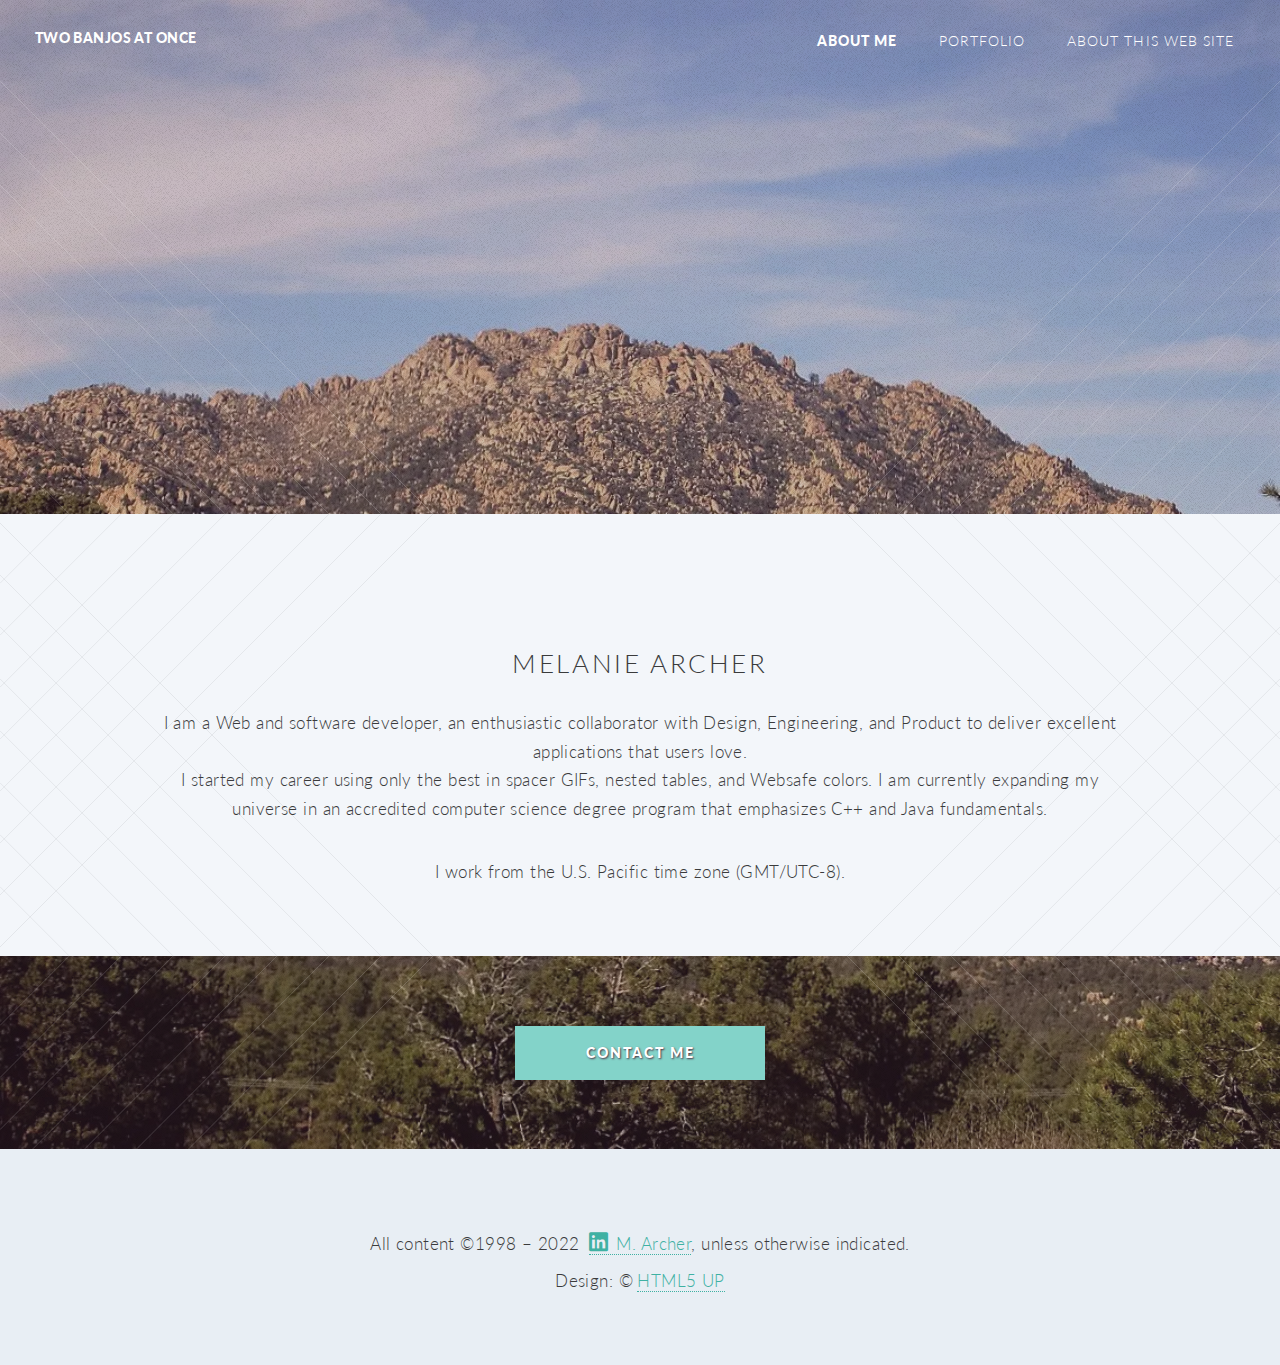
==== index.html @ 18e92b4b "Update favicon" ====
<!DOCTYPE html>

<html lang="en">

<head>
	<meta charset="utf-8" />
	<meta http-equiv="x-ua-compatible" content="ie=edge,chrome=1" />
	<meta name="viewport" content="width=device-width, initial-scale=1, minimal-ui" />

<link rel="apple-touch-icon" sizes="180x180" href="/apple-touch-icon.png">
<link rel="icon" type="image/png" sizes="48x48" href="/favicon-48.png" />
<link rel="icon" type="image/png" sizes="32x32" href="/favicon-32.png">
<link rel="icon" type="image/png" sizes="16x16" href="/favicon-16.png">
<link rel="manifest" href="/site.webmanifest">
<meta name="msapplication-TileColor" content="#da532c">
<meta name="theme-color" content="#ffffff">
                    
	<title>Two Banjos At Once: About Me</title>
	<link rel="stylesheet" href="/assets/css/main.css" />
	<noscript>
		<link rel="stylesheet" href="/assets/css/noscript.css" />
	</noscript>
</head>

<body>
	<div id="page">
		<!-- Header -->
		<header id="header" class="alt" role="banner">
			<h1 id="logo"><a href="/">Two Banjos At Once</a></h1>
			<nav id="nav" role="navigation">
				<ul>
					<li class="current"><a href="/about-me/">About me</a></li>
					<li><a href="/portfolio/">Portfolio</a></li>

					<li><a href="/about-site/">About this web site</a></li>
				</ul>
			</nav>
		</header>

		<!-- Banner -->
		<section id="banner">
			<div class="inner">
				<header>
					<h2>Two Banjos At Once</h2>
				</header>

				<footer>
					<ul class="buttons stacked">
						<li>
							<a href="#main" class="button fit scrolly">Tell Me More</a>
						</li>
					</ul>
				</footer>
			</div>
		</section>

		<!-- Main -->
		<article id="main">
			<header class="special container">
				<h2>Melanie Archer</h2>
				<p>
					I am a Web and software developer, an enthusiastic collaborator with
					Design, Engineering, and Product to deliver excellent applications
					that users love.
				</p>
				<p>
					I started my career using only the best in spacer GIFs, nested
					tables, and Websafe colors. I am currently expanding my universe in
					an accredited computer science degree program that emphasizes C++
					and Java fundamentals.
				</p>
				<p>I work from the U.S. Pacific time zone (GMT/UTC-8).</p>
			</header>
		</article>

		<!-- CTA -->
		<section id="cta">
			<div class="buttons">
				<a class="button primary" href="mailto:mejarc@pm.me?subject=ping%20from%20twobanjos">Contact me</a>
			</div>
		</section>

		<!-- Footer -->
		<footer id="footer">
			<p>
				All content &copy;1998 &#8211; 2022
				<a href="//www.linkedin.com/in/mejarc"><span class="icon brands circle fa-linkedin"></span>M. Archer</a>, unless
				otherwise indicated. <br />Design: &copy;<a href="http://html5up.net">HTML5 UP</a>
			</p>
		</footer>
	</div>
</body>

</html>
---- assets/css/main.css ----
@import url("fontawesome-all.min.css");
@import url("https://fonts.googleapis.com/css?family=Lato:300,400,900");

/*
	Twenty by HTML5 UP
	html5up.net | @ajlkn
	Free for personal and commercial use under the CCA 3.0 license (html5up.net/license)
*/

html, body, div, span, applet, object,
iframe, h1, h2, h3, h4, h5, h6, p, blockquote,
pre, a, abbr, acronym, address, big, cite,
code, del, dfn, em, img, ins, kbd, q, s, samp,
small, strike, strong, sub, sup, tt, var, b,
u, i, center, dl, dt, dd, ol, ul, li, fieldset,
form, label, legend, table, caption, tbody,
tfoot, thead, tr, th, td, article, aside,
canvas, details, embed, figure, figcaption,
footer, header, hgroup, menu, nav, output, ruby,
section, summary, time, mark, audio, video {
	margin: 0;
	padding: 0;
	border: 0;
	font-size: 100%;
	font: inherit;
	vertical-align: baseline;}

article, aside, details, figcaption, figure,
footer, header, hgroup, menu, nav, section {
	display: block;}

body {
	line-height: 1;
}

ol, ul {
	list-style: none;
}

blockquote, q {
	quotes: none;
}

	blockquote:before, blockquote:after, q:before, q:after {
		content: '';
		content: none;
	}

table {
	border-collapse: collapse;
	border-spacing: 0;
}

body {
	-webkit-text-size-adjust: none;
}

mark {
	background-color: transparent;
	color: inherit;
}

input::-moz-focus-inner {
	border: 0;
	padding: 0;
}

input, select, textarea {
	-moz-appearance: none;
	-webkit-appearance: none;
	-ms-appearance: none;
	appearance: none;
}

/* Basic */

	html {
		box-sizing: border-box;
	}

	*, *:before, *:after {
		box-sizing: inherit;
	}

	body {
		background: #f3f6fa;
	}

		body.is-preload *, body.is-preload *:before, body.is-preload *:after {
			-moz-animation: none !important;
			-webkit-animation: none !important;
			-ms-animation: none !important;
			animation: none !important;
			-moz-transition: none !important;
			-webkit-transition: none !important;
			-ms-transition: none !important;
			transition: none !important;
		}

	body, input, select, textarea {
		color: #3a3b3c;
		font-family: 'Lato', sans-serif;
		font-size: 15pt;
		font-weight: 300;
		letter-spacing: 0.025em;
		line-height: 1.75em;
	}

	a {
		-moz-transition: color 0.2s ease-in-out, border-color 0.2s ease-in-out, background-color 0.2s ease-in-out;
		-webkit-transition: color 0.2s ease-in-out, border-color 0.2s ease-in-out, background-color 0.2s ease-in-out;
		-ms-transition: color 0.2s ease-in-out, border-color 0.2s ease-in-out, background-color 0.2s ease-in-out;
		transition: color 0.2s ease-in-out, border-color 0.2s ease-in-out, background-color 0.2s ease-in-out;
		color: #3fb1a3;
		text-decoration: none;
		border-bottom: dotted 1px;
	}

		a:hover {
			border-bottom-color: transparent;
		}

	strong, b {
		font-weight: 400;
	}

	p, ul, ol, dl, table, blockquote {
		margin: 0 0 2em 0;
	}

	h1, h2, h3, h4, h5, h6 {
		color: inherit;
		font-weight: 300;
		line-height: 1.75em;
		margin-bottom: 1em;
		text-transform: uppercase;
	}

		h1 a, h2 a, h3 a, h4 a, h5 a, h6 a {
			color: inherit;
			text-decoration: none;
			border: 0;
		}

	h2 {
		font-size: 1.5em;
		letter-spacing: 0.1em;
	}

	h3 {
		font-size: 1.15em;
		letter-spacing: 0.025em;
	}

	sub {
		font-size: 0.8em;
		position: relative;
		top: 0.5em;
	}

	sup {
		font-size: 0.8em;
		position: relative;
		top: -0.5em;
	}

	hr {
		border-top: solid 1px rgba(124, 128, 129, 0.2);
		border: 0;
		margin-bottom: 1.5em;
	}

	blockquote {
		border-left: solid 0.5em rgba(124, 128, 129, 0.2);
		font-style: italic;
		padding: 1em 0 1em 2em;
	}

/* Container */

	.container {
		margin: 0 auto;
		max-width: 100%;
		width: 1400px;
	}

		.container.medium {
			width: 1050px;
		}

		@media screen and (max-width: 1680px) {

			.container {
				width: 1200px;
			}

				.container.medium {
					width: 900px;
				}

		}

		@media screen and (max-width: 1280px) {

			.container {
				width: 960px;
			}

				.container.medium {
					width: 735px;
				}

		}

		@media screen and (max-width: 980px) {

			.container {
				width: 95%;
			}

				.container.medium {
					width: 71.25%;
				}

		}

		@media screen and (max-width: 840px) {

			.container {
				width: 95%;
			}

				.container.medium {
					width: 95%;
				}

		}

		@media screen and (max-width: 736px) {

			.container {
				width: 100%;
			}

				.container.medium {
					width: 100%;
				}

		}

/* Row */

	.row {
		display: flex;
		flex-wrap: wrap;
		box-sizing: border-box;
		align-items: stretch;
	}

		.row > * {
			box-sizing: border-box;
		}

		.row.gtr-uniform > * > :last-child {
			margin-bottom: 0;
		}

		.row.aln-left {
			justify-content: flex-start;
		}

		.row.aln-center {
			justify-content: center;
		}

		.row.aln-right {
			justify-content: flex-end;
		}

		.row.aln-top {
			align-items: flex-start;
		}

		.row.aln-middle {
			align-items: center;
		}

		.row.aln-bottom {
			align-items: flex-end;
		}

		.row > .imp {
			order: -1;
		}

		.row > .col-1 {
			width: 8.33333%;
		}

		.row > .off-1 {
			margin-left: 8.33333%;
		}

		.row > .col-2 {
			width: 16.66667%;
		}

		.row > .off-2 {
			margin-left: 16.66667%;
		}

		.row > .col-3 {
			width: 25%;
		}

		.row > .off-3 {
			margin-left: 25%;
		}

		.row > .col-4 {
			width: 33.33333%;
		}

		.row > .off-4 {
			margin-left: 33.33333%;
		}

		.row > .col-5 {
			width: 41.66667%;
		}

		.row > .off-5 {
			margin-left: 41.66667%;
		}

		.row > .col-6 {
			width: 50%;
		}

		.row > .off-6 {
			margin-left: 50%;
		}

		.row > .col-7 {
			width: 58.33333%;
		}

		.row > .off-7 {
			margin-left: 58.33333%;
		}

		.row > .col-8 {
			width: 66.66667%;
		}

		.row > .off-8 {
			margin-left: 66.66667%;
		}

		.row > .col-9 {
			width: 75%;
		}

		.row > .off-9 {
			margin-left: 75%;
		}

		.row > .col-10 {
			width: 83.33333%;
		}

		.row > .off-10 {
			margin-left: 83.33333%;
		}

		.row > .col-11 {
			width: 91.66667%;
		}

		.row > .off-11 {
			margin-left: 91.66667%;
		}

		.row > .col-12 {
			width: 100%;
		}

		.row > .off-12 {
			margin-left: 100%;
		}

		.row.gtr-0 {
			margin-top: 0px;
			margin-left: 0px;
		}

			.row.gtr-0 > * {
				padding: 0px 0 0 0px;
			}

			.row.gtr-0.gtr-uniform {
				margin-top: 0px;
			}

				.row.gtr-0.gtr-uniform > * {
					padding-top: 0px;
				}

		.row.gtr-25 {
			margin-top: -12.5px;
			margin-left: -12.5px;
		}

			.row.gtr-25 > * {
				padding: 12.5px 0 0 12.5px;
			}

			.row.gtr-25.gtr-uniform {
				margin-top: -12.5px;
			}

				.row.gtr-25.gtr-uniform > * {
					padding-top: 12.5px;
				}

		.row.gtr-50 {
			margin-top: -25px;
			margin-left: -25px;
		}

			.row.gtr-50 > * {
				padding: 25px 0 0 25px;
			}

			.row.gtr-50.gtr-uniform {
				margin-top: -25px;
			}

				.row.gtr-50.gtr-uniform > * {
					padding-top: 25px;
				}

		.row {
			margin-top: -50px;
			margin-left: -50px;
		}

			.row > * {
				padding: 50px 0 0 50px;
			}

			.row.gtr-uniform {
				margin-top: -50px;
			}

				.row.gtr-uniform > * {
					padding-top: 50px;
				}

		.row.gtr-150 {
			margin-top: -75px;
			margin-left: -75px;
		}

			.row.gtr-150 > * {
				padding: 75px 0 0 75px;
			}

			.row.gtr-150.gtr-uniform {
				margin-top: -75px;
			}

				.row.gtr-150.gtr-uniform > * {
					padding-top: 75px;
				}

		.row.gtr-200 {
			margin-top: -100px;
			margin-left: -100px;
		}

			.row.gtr-200 > * {
				padding: 100px 0 0 100px;
			}

			.row.gtr-200.gtr-uniform {
				margin-top: -100px;
			}

				.row.gtr-200.gtr-uniform > * {
					padding-top: 100px;
				}

		@media screen and (max-width: 1680px) {

			.row {
				display: flex;
				flex-wrap: wrap;
				box-sizing: border-box;
				align-items: stretch;
			}

				.row > * {
					box-sizing: border-box;
				}

				.row.gtr-uniform > * > :last-child {
					margin-bottom: 0;
				}

				.row.aln-left {
					justify-content: flex-start;
				}

				.row.aln-center {
					justify-content: center;
				}

				.row.aln-right {
					justify-content: flex-end;
				}

				.row.aln-top {
					align-items: flex-start;
				}

				.row.aln-middle {
					align-items: center;
				}

				.row.aln-bottom {
					align-items: flex-end;
				}

				.row > .imp-wide {
					order: -1;
				}

				.row > .col-1-wide {
					width: 8.33333%;
				}

				.row > .off-1-wide {
					margin-left: 8.33333%;
				}

				.row > .col-2-wide {
					width: 16.66667%;
				}

				.row > .off-2-wide {
					margin-left: 16.66667%;
				}

				.row > .col-3-wide {
					width: 25%;
				}

				.row > .off-3-wide {
					margin-left: 25%;
				}

				.row > .col-4-wide {
					width: 33.33333%;
				}

				.row > .off-4-wide {
					margin-left: 33.33333%;
				}

				.row > .col-5-wide {
					width: 41.66667%;
				}

				.row > .off-5-wide {
					margin-left: 41.66667%;
				}

				.row > .col-6-wide {
					width: 50%;
				}

				.row > .off-6-wide {
					margin-left: 50%;
				}

				.row > .col-7-wide {
					width: 58.33333%;
				}

				.row > .off-7-wide {
					margin-left: 58.33333%;
				}

				.row > .col-8-wide {
					width: 66.66667%;
				}

				.row > .off-8-wide {
					margin-left: 66.66667%;
				}

				.row > .col-9-wide {
					width: 75%;
				}

				.row > .off-9-wide {
					margin-left: 75%;
				}

				.row > .col-10-wide {
					width: 83.33333%;
				}

				.row > .off-10-wide {
					margin-left: 83.33333%;
				}

				.row > .col-11-wide {
					width: 91.66667%;
				}

				.row > .off-11-wide {
					margin-left: 91.66667%;
				}

				.row > .col-12-wide {
					width: 100%;
				}

				.row > .off-12-wide {
					margin-left: 100%;
				}

				.row.gtr-0 {
					margin-top: 0px;
					margin-left: 0px;
				}

					.row.gtr-0 > * {
						padding: 0px 0 0 0px;
					}

					.row.gtr-0.gtr-uniform {
						margin-top: 0px;
					}

						.row.gtr-0.gtr-uniform > * {
							padding-top: 0px;
						}

				.row.gtr-25 {
					margin-top: -10px;
					margin-left: -10px;
				}

					.row.gtr-25 > * {
						padding: 10px 0 0 10px;
					}

					.row.gtr-25.gtr-uniform {
						margin-top: -10px;
					}

						.row.gtr-25.gtr-uniform > * {
							padding-top: 10px;
						}

				.row.gtr-50 {
					margin-top: -20px;
					margin-left: -20px;
				}

					.row.gtr-50 > * {
						padding: 20px 0 0 20px;
					}

					.row.gtr-50.gtr-uniform {
						margin-top: -20px;
					}

						.row.gtr-50.gtr-uniform > * {
							padding-top: 20px;
						}

				.row {
					margin-top: -40px;
					margin-left: -40px;
				}

					.row > * {
						padding: 40px 0 0 40px;
					}

					.row.gtr-uniform {
						margin-top: -40px;
					}

						.row.gtr-uniform > * {
							padding-top: 40px;
						}

				.row.gtr-150 {
					margin-top: -60px;
					margin-left: -60px;
				}

					.row.gtr-150 > * {
						padding: 60px 0 0 60px;
					}

					.row.gtr-150.gtr-uniform {
						margin-top: -60px;
					}

						.row.gtr-150.gtr-uniform > * {
							padding-top: 60px;
						}

				.row.gtr-200 {
					margin-top: -80px;
					margin-left: -80px;
				}

					.row.gtr-200 > * {
						padding: 80px 0 0 80px;
					}

					.row.gtr-200.gtr-uniform {
						margin-top: -80px;
					}

						.row.gtr-200.gtr-uniform > * {
							padding-top: 80px;
						}

		}

		@media screen and (max-width: 1280px) {

			.row {
				display: flex;
				flex-wrap: wrap;
				box-sizing: border-box;
				align-items: stretch;
			}

				.row > * {
					box-sizing: border-box;
				}

				.row.gtr-uniform > * > :last-child {
					margin-bottom: 0;
				}

				.row.aln-left {
					justify-content: flex-start;
				}

				.row.aln-center {
					justify-content: center;
				}

				.row.aln-right {
					justify-content: flex-end;
				}

				.row.aln-top {
					align-items: flex-start;
				}

				.row.aln-middle {
					align-items: center;
				}

				.row.aln-bottom {
					align-items: flex-end;
				}

				.row > .imp-normal {
					order: -1;
				}

				.row > .col-1-normal {
					width: 8.33333%;
				}

				.row > .off-1-normal {
					margin-left: 8.33333%;
				}

				.row > .col-2-normal {
					width: 16.66667%;
				}

				.row > .off-2-normal {
					margin-left: 16.66667%;
				}

				.row > .col-3-normal {
					width: 25%;
				}

				.row > .off-3-normal {
					margin-left: 25%;
				}

				.row > .col-4-normal {
					width: 33.33333%;
				}

				.row > .off-4-normal {
					margin-left: 33.33333%;
				}

				.row > .col-5-normal {
					width: 41.66667%;
				}

				.row > .off-5-normal {
					margin-left: 41.66667%;
				}

				.row > .col-6-normal {
					width: 50%;
				}

				.row > .off-6-normal {
					margin-left: 50%;
				}

				.row > .col-7-normal {
					width: 58.33333%;
				}

				.row > .off-7-normal {
					margin-left: 58.33333%;
				}

				.row > .col-8-normal {
					width: 66.66667%;
				}

				.row > .off-8-normal {
					margin-left: 66.66667%;
				}

				.row > .col-9-normal {
					width: 75%;
				}

				.row > .off-9-normal {
					margin-left: 75%;
				}

				.row > .col-10-normal {
					width: 83.33333%;
				}

				.row > .off-10-normal {
					margin-left: 83.33333%;
				}

				.row > .col-11-normal {
					width: 91.66667%;
				}

				.row > .off-11-normal {
					margin-left: 91.66667%;
				}

				.row > .col-12-normal {
					width: 100%;
				}

				.row > .off-12-normal {
					margin-left: 100%;
				}

				.row.gtr-0 {
					margin-top: 0px;
					margin-left: 0px;
				}

					.row.gtr-0 > * {
						padding: 0px 0 0 0px;
					}

					.row.gtr-0.gtr-uniform {
						margin-top: 0px;
					}

						.row.gtr-0.gtr-uniform > * {
							padding-top: 0px;
						}

				.row.gtr-25 {
					margin-top: -10px;
					margin-left: -10px;
				}

					.row.gtr-25 > * {
						padding: 10px 0 0 10px;
					}

					.row.gtr-25.gtr-uniform {
						margin-top: -10px;
					}

						.row.gtr-25.gtr-uniform > * {
							padding-top: 10px;
						}

				.row.gtr-50 {
					margin-top: -20px;
					margin-left: -20px;
				}

					.row.gtr-50 > * {
						padding: 20px 0 0 20px;
					}

					.row.gtr-50.gtr-uniform {
						margin-top: -20px;
					}

						.row.gtr-50.gtr-uniform > * {
							padding-top: 20px;
						}

				.row {
					margin-top: -40px;
					margin-left: -40px;
				}

					.row > * {
						padding: 40px 0 0 40px;
					}

					.row.gtr-uniform {
						margin-top: -40px;
					}

						.row.gtr-uniform > * {
							padding-top: 40px;
						}

				.row.gtr-150 {
					margin-top: -60px;
					margin-left: -60px;
				}

					.row.gtr-150 > * {
						padding: 60px 0 0 60px;
					}

					.row.gtr-150.gtr-uniform {
						margin-top: -60px;
					}

						.row.gtr-150.gtr-uniform > * {
							padding-top: 60px;
						}

				.row.gtr-200 {
					margin-top: -80px;
					margin-left: -80px;
				}

					.row.gtr-200 > * {
						padding: 80px 0 0 80px;
					}

					.row.gtr-200.gtr-uniform {
						margin-top: -80px;
					}

						.row.gtr-200.gtr-uniform > * {
							padding-top: 80px;
						}

		}

		@media screen and (max-width: 980px) {

			.row {
				display: flex;
				flex-wrap: wrap;
				box-sizing: border-box;
				align-items: stretch;
			}

				.row > * {
					box-sizing: border-box;
				}

				.row.gtr-uniform > * > :last-child {
					margin-bottom: 0;
				}

				.row.aln-left {
					justify-content: flex-start;
				}

				.row.aln-center {
					justify-content: center;
				}

				.row.aln-right {
					justify-content: flex-end;
				}

				.row.aln-top {
					align-items: flex-start;
				}

				.row.aln-middle {
					align-items: center;
				}

				.row.aln-bottom {
					align-items: flex-end;
				}

				.row > .imp-narrow {
					order: -1;
				}

				.row > .col-1-narrow {
					width: 8.33333%;
				}

				.row > .off-1-narrow {
					margin-left: 8.33333%;
				}

				.row > .col-2-narrow {
					width: 16.66667%;
				}

				.row > .off-2-narrow {
					margin-left: 16.66667%;
				}

				.row > .col-3-narrow {
					width: 25%;
				}

				.row > .off-3-narrow {
					margin-left: 25%;
				}

				.row > .col-4-narrow {
					width: 33.33333%;
				}

				.row > .off-4-narrow {
					margin-left: 33.33333%;
				}

				.row > .col-5-narrow {
					width: 41.66667%;
				}

				.row > .off-5-narrow {
					margin-left: 41.66667%;
				}

				.row > .col-6-narrow {
					width: 50%;
				}

				.row > .off-6-narrow {
					margin-left: 50%;
				}

				.row > .col-7-narrow {
					width: 58.33333%;
				}

				.row > .off-7-narrow {
					margin-left: 58.33333%;
				}

				.row > .col-8-narrow {
					width: 66.66667%;
				}

				.row > .off-8-narrow {
					margin-left: 66.66667%;
				}

				.row > .col-9-narrow {
					width: 75%;
				}

				.row > .off-9-narrow {
					margin-left: 75%;
				}

				.row > .col-10-narrow {
					width: 83.33333%;
				}

				.row > .off-10-narrow {
					margin-left: 83.33333%;
				}

				.row > .col-11-narrow {
					width: 91.66667%;
				}

				.row > .off-11-narrow {
					margin-left: 91.66667%;
				}

				.row > .col-12-narrow {
					width: 100%;
				}

				.row > .off-12-narrow {
					margin-left: 100%;
				}

				.row.gtr-0 {
					margin-top: 0px;
					margin-left: 0px;
				}

					.row.gtr-0 > * {
						padding: 0px 0 0 0px;
					}

					.row.gtr-0.gtr-uniform {
						margin-top: 0px;
					}

						.row.gtr-0.gtr-uniform > * {
							padding-top: 0px;
						}

				.row.gtr-25 {
					margin-top: -7.5px;
					margin-left: -7.5px;
				}

					.row.gtr-25 > * {
						padding: 7.5px 0 0 7.5px;
					}

					.row.gtr-25.gtr-uniform {
						margin-top: -7.5px;
					}

						.row.gtr-25.gtr-uniform > * {
							padding-top: 7.5px;
						}

				.row.gtr-50 {
					margin-top: -15px;
					margin-left: -15px;
				}

					.row.gtr-50 > * {
						padding: 15px 0 0 15px;
					}

					.row.gtr-50.gtr-uniform {
						margin-top: -15px;
					}

						.row.gtr-50.gtr-uniform > * {
							padding-top: 15px;
						}

				.row {
					margin-top: -30px;
					margin-left: -30px;
				}

					.row > * {
						padding: 30px 0 0 30px;
					}

					.row.gtr-uniform {
						margin-top: -30px;
					}

						.row.gtr-uniform > * {
							padding-top: 30px;
						}

				.row.gtr-150 {
					margin-top: -45px;
					margin-left: -45px;
				}

					.row.gtr-150 > * {
						padding: 45px 0 0 45px;
					}

					.row.gtr-150.gtr-uniform {
						margin-top: -45px;
					}

						.row.gtr-150.gtr-uniform > * {
							padding-top: 45px;
						}

				.row.gtr-200 {
					margin-top: -60px;
					margin-left: -60px;
				}

					.row.gtr-200 > * {
						padding: 60px 0 0 60px;
					}

					.row.gtr-200.gtr-uniform {
						margin-top: -60px;
					}

						.row.gtr-200.gtr-uniform > * {
							padding-top: 60px;
						}

		}

		@media screen and (max-width: 840px) {

			.row {
				display: flex;
				flex-wrap: wrap;
				box-sizing: border-box;
				align-items: stretch;
			}

				.row > * {
					box-sizing: border-box;
				}

				.row.gtr-uniform > * > :last-child {
					margin-bottom: 0;
				}

				.row.aln-left {
					justify-content: flex-start;
				}

				.row.aln-center {
					justify-content: center;
				}

				.row.aln-right {
					justify-content: flex-end;
				}

				.row.aln-top {
					align-items: flex-start;
				}

				.row.aln-middle {
					align-items: center;
				}

				.row.aln-bottom {
					align-items: flex-end;
				}

				.row > .imp-narrower {
					order: -1;
				}

				.row > .col-1-narrower {
					width: 8.33333%;
				}

				.row > .off-1-narrower {
					margin-left: 8.33333%;
				}

				.row > .col-2-narrower {
					width: 16.66667%;
				}

				.row > .off-2-narrower {
					margin-left: 16.66667%;
				}

				.row > .col-3-narrower {
					width: 25%;
				}

				.row > .off-3-narrower {
					margin-left: 25%;
				}

				.row > .col-4-narrower {
					width: 33.33333%;
				}

				.row > .off-4-narrower {
					margin-left: 33.33333%;
				}

				.row > .col-5-narrower {
					width: 41.66667%;
				}

				.row > .off-5-narrower {
					margin-left: 41.66667%;
				}

				.row > .col-6-narrower {
					width: 50%;
				}

				.row > .off-6-narrower {
					margin-left: 50%;
				}

				.row > .col-7-narrower {
					width: 58.33333%;
				}

				.row > .off-7-narrower {
					margin-left: 58.33333%;
				}

				.row > .col-8-narrower {
					width: 66.66667%;
				}

				.row > .off-8-narrower {
					margin-left: 66.66667%;
				}

				.row > .col-9-narrower {
					width: 75%;
				}

				.row > .off-9-narrower {
					margin-left: 75%;
				}

				.row > .col-10-narrower {
					width: 83.33333%;
				}

				.row > .off-10-narrower {
					margin-left: 83.33333%;
				}

				.row > .col-11-narrower {
					width: 91.66667%;
				}

				.row > .off-11-narrower {
					margin-left: 91.66667%;
				}

				.row > .col-12-narrower {
					width: 100%;
				}

				.row > .off-12-narrower {
					margin-left: 100%;
				}

				.row.gtr-0 {
					margin-top: 0px;
					margin-left: 0px;
				}

					.row.gtr-0 > * {
						padding: 0px 0 0 0px;
					}

					.row.gtr-0.gtr-uniform {
						margin-top: 0px;
					}

						.row.gtr-0.gtr-uniform > * {
							padding-top: 0px;
						}

				.row.gtr-25 {
					margin-top: -7.5px;
					margin-left: -7.5px;
				}

					.row.gtr-25 > * {
						padding: 7.5px 0 0 7.5px;
					}

					.row.gtr-25.gtr-uniform {
						margin-top: -7.5px;
					}

						.row.gtr-25.gtr-uniform > * {
							padding-top: 7.5px;
						}

				.row.gtr-50 {
					margin-top: -15px;
					margin-left: -15px;
				}

					.row.gtr-50 > * {
						padding: 15px 0 0 15px;
					}

					.row.gtr-50.gtr-uniform {
						margin-top: -15px;
					}

						.row.gtr-50.gtr-uniform > * {
							padding-top: 15px;
						}

				.row {
					margin-top: -30px;
					margin-left: -30px;
				}

					.row > * {
						padding: 30px 0 0 30px;
					}

					.row.gtr-uniform {
						margin-top: -30px;
					}

						.row.gtr-uniform > * {
							padding-top: 30px;
						}

				.row.gtr-150 {
					margin-top: -45px;
					margin-left: -45px;
				}

					.row.gtr-150 > * {
						padding: 45px 0 0 45px;
					}

					.row.gtr-150.gtr-uniform {
						margin-top: -45px;
					}

						.row.gtr-150.gtr-uniform > * {
							padding-top: 45px;
						}

				.row.gtr-200 {
					margin-top: -60px;
					margin-left: -60px;
				}

					.row.gtr-200 > * {
						padding: 60px 0 0 60px;
					}

					.row.gtr-200.gtr-uniform {
						margin-top: -60px;
					}

						.row.gtr-200.gtr-uniform > * {
							padding-top: 60px;
						}

		}

		@media screen and (max-width: 736px) {

			.row {
				display: flex;
				flex-wrap: wrap;
				box-sizing: border-box;
				align-items: stretch;
			}

				.row > * {
					box-sizing: border-box;
				}

				.row.gtr-uniform > * > :last-child {
					margin-bottom: 0;
				}

				.row.aln-left {
					justify-content: flex-start;
				}

				.row.aln-center {
					justify-content: center;
				}

				.row.aln-right {
					justify-content: flex-end;
				}

				.row.aln-top {
					align-items: flex-start;
				}

				.row.aln-middle {
					align-items: center;
				}

				.row.aln-bottom {
					align-items: flex-end;
				}

				.row > .imp-mobile {
					order: -1;
				}

				.row > .col-1-mobile {
					width: 8.33333%;
				}

				.row > .off-1-mobile {
					margin-left: 8.33333%;
				}

				.row > .col-2-mobile {
					width: 16.66667%;
				}

				.row > .off-2-mobile {
					margin-left: 16.66667%;
				}

				.row > .col-3-mobile {
					width: 25%;
				}

				.row > .off-3-mobile {
					margin-left: 25%;
				}

				.row > .col-4-mobile {
					width: 33.33333%;
				}

				.row > .off-4-mobile {
					margin-left: 33.33333%;
				}

				.row > .col-5-mobile {
					width: 41.66667%;
				}

				.row > .off-5-mobile {
					margin-left: 41.66667%;
				}

				.row > .col-6-mobile {
					width: 50%;
				}

				.row > .off-6-mobile {
					margin-left: 50%;
				}

				.row > .col-7-mobile {
					width: 58.33333%;
				}

				.row > .off-7-mobile {
					margin-left: 58.33333%;
				}

				.row > .col-8-mobile {
					width: 66.66667%;
				}

				.row > .off-8-mobile {
					margin-left: 66.66667%;
				}

				.row > .col-9-mobile {
					width: 75%;
				}

				.row > .off-9-mobile {
					margin-left: 75%;
				}

				.row > .col-10-mobile {
					width: 83.33333%;
				}

				.row > .off-10-mobile {
					margin-left: 83.33333%;
				}

				.row > .col-11-mobile {
					width: 91.66667%;
				}

				.row > .off-11-mobile {
					margin-left: 91.66667%;
				}

				.row > .col-12-mobile {
					width: 100%;
				}

				.row > .off-12-mobile {
					margin-left: 100%;
				}

				.row.gtr-0 {
					margin-top: 0px;
					margin-left: 0px;
				}

					.row.gtr-0 > * {
						padding: 0px 0 0 0px;
					}

					.row.gtr-0.gtr-uniform {
						margin-top: 0px;
					}

						.row.gtr-0.gtr-uniform > * {
							padding-top: 0px;
						}

				.row.gtr-25 {
					margin-top: -7.5px;
					margin-left: -7.5px;
				}

					.row.gtr-25 > * {
						padding: 7.5px 0 0 7.5px;
					}

					.row.gtr-25.gtr-uniform {
						margin-top: -7.5px;
					}

						.row.gtr-25.gtr-uniform > * {
							padding-top: 7.5px;
						}

				.row.gtr-50 {
					margin-top: -15px;
					margin-left: -15px;
				}

					.row.gtr-50 > * {
						padding: 15px 0 0 15px;
					}

					.row.gtr-50.gtr-uniform {
						margin-top: -15px;
					}

						.row.gtr-50.gtr-uniform > * {
							padding-top: 15px;
						}

				.row {
					margin-top: -30px;
					margin-left: -30px;
				}

					.row > * {
						padding: 30px 0 0 30px;
					}

					.row.gtr-uniform {
						margin-top: -30px;
					}

						.row.gtr-uniform > * {
							padding-top: 30px;
						}

				.row.gtr-150 {
					margin-top: -45px;
					margin-left: -45px;
				}

					.row.gtr-150 > * {
						padding: 45px 0 0 45px;
					}

					.row.gtr-150.gtr-uniform {
						margin-top: -45px;
					}

						.row.gtr-150.gtr-uniform > * {
							padding-top: 45px;
						}

				.row.gtr-200 {
					margin-top: -60px;
					margin-left: -60px;
				}

					.row.gtr-200 > * {
						padding: 60px 0 0 60px;
					}

					.row.gtr-200.gtr-uniform {
						margin-top: -60px;
					}

						.row.gtr-200.gtr-uniform > * {
							padding-top: 60px;
						}

		}

/* Section/Article */

	section.special, article.special {
		text-align: center;
	}

	header.major {
		padding-bottom: 2em;
	}

	header.special {
		margin-bottom: 5em;
		position: relative;
		text-align: center;
	}


		header.special:before {
			left: 0;
		}

		header.special:after {
			right: 0;
		}

		header.special h2 {
			margin-bottom: 0;
		}

		header.special h2 + p {
			margin-bottom: 0;
			padding-top: 1.5em;
		}

		header.special .icon {
			cursor: default;
			height: 7em;
			left: 0;
			position: absolute;
			text-align: center;
			top: 1em;
			width: 100%;
		}

			header.special .icon:before {
				font-size: 3.5em;
				opacity: 0.35;
			}

	footer > :last-child {
		margin-bottom: 0;
	}

	footer.major {
		padding-top: 3em;
	}

/* Form */

	input[type="text"],
	input[type="password"],
	input[type="email"],
	textarea {
		-moz-transition: background-color 0.2s ease-in-out, border-color 0.2s ease-in-out;
		-webkit-transition: background-color 0.2s ease-in-out, border-color 0.2s ease-in-out;
		-ms-transition: background-color 0.2s ease-in-out, border-color 0.2s ease-in-out;
		transition: background-color 0.2s ease-in-out, border-color 0.2s ease-in-out;
		-moz-appearance: none;
		-webkit-appearance: none;
		-ms-appearance: none;
		appearance: none;
		background: none;
		border: solid 1px rgba(124, 128, 129, 0.2);
		border-radius: 0;
		color: inherit;
		display: block;
		padding: 0.75em;
		text-decoration: none;
		width: 100%;
		outline: 0;
	}

		input[type="text"]:focus,
		input[type="password"]:focus,
		input[type="email"]:focus,
		textarea:focus {
			border-color: #83d3c9;
		}

	input[type="text"],
	input[type="password"],
	input[type="email"] {
		line-height: 1em;
	}

	::-webkit-input-placeholder {
		color: inherit;
		opacity: 0.5;
		position: relative;
		top: 3px;
	}

	:-moz-placeholder {
		color: inherit;
		opacity: 0.5;
	}

	::-moz-placeholder {
		color: inherit;
		opacity: 0.5;
	}

	:-ms-input-placeholder {
		color: inherit;
		opacity: 0.5;
	}

/* Image */

	.image {
		border: 0;
		position: relative;
	}

		.image:before {
			background: url("images/overlay.png");
			content: '';
			height: 100%;
			left: 0;
			position: absolute;
			top: 0;
			width: 100%;
		}

		.image.fit {
			display: block;
		}

			.image.fit img {
				display: block;
				width: 100%;
			}

		.image.featured {
			display: block;
			margin: 0 0 2em 0;
		}

			.image.featured img {
				display: block;
				width: 100%;
			}

/* Icon */

	.icon {
		text-decoration: none;
		position: relative;
	}

		.icon:before {
			-moz-osx-font-smoothing: grayscale;
			-webkit-font-smoothing: antialiased;
			display: inline;
			font-style: normal;
			font-variant: normal;
			text-rendering: auto;
			line-height: 1;
			text-transform: none !important;
			font-family: 'Font Awesome 5 Free';
			font-weight: 400;
		}

		.icon.solid:before {
			font-weight: 900;
		}

		.icon:before {
			line-height: inherit;
		}

		.icon.brands:before {
			font-family: 'Font Awesome 5 Brands';
		}

		.icon.circle {
			-moz-transition: all 0.2s ease-in-out;
			-webkit-transition: all 0.2s ease-in-out;
			-ms-transition: all 0.2s ease-in-out;
			transition: all 0.2s ease-in-out;
			border: 0;
			border-radius: 100%;
			display: inline-block;
			font-size: 1.25em;
			height: 2.25em;
			left: 0;
			line-height: 2.25em;
			text-align: center;
			text-decoration: none;
			top: 0;
			width: 2.25em;
		}

			.icon.circle:hover {
				top: -0.2em;
			}

			.icon.circle.fa-twitter {
				background: #70aecd;
				color: #fff;
			}

				.icon.circle.fa-twitter:hover {
					background: #7fb7d2;
				}

			.icon.circle.fa-facebook-f {
				background: #7490c3;
				color: #fff;
			}

				.icon.circle.fa-facebook-f:hover {
					background: #829bc9;
				}

			.icon.circle.fa-google-plus-g {
				background: #db6b67;
				color: #fff;
			}

				.icon.circle.fa-google-plus-g:hover {
					background: #df7b77;
				}

			.icon.circle.fa-github {
				background: #dcad8b;
				color: #fff;
			}

				.icon.circle.fa-github:hover {
					background: #e1b89b;
				}

			.icon.circle.fa-dribbble {
				background: #da83ae;
				color: #fff;
			}

				.icon.circle.fa-dribbble:hover {
					background: #df93b8;
				}

		.icon.featured {
			cursor: default;
			display: block;
			margin: 0 0 1.5em 0;
			opacity: 0.35;
			text-align: center;
		}

			.icon.featured:before {
				font-size: 5em;
				line-height: 1em;
			}

		.icon > .label {
			display: none;
		}

/* List */

	ol {
		list-style: decimal;
		padding-left: 1.25em;
	}

		ol li {
			padding-left: 0.25em;
		}

	ul {
		list-style: disc;
		padding-left: 1em;
	}

		ul li {
			padding-left: 0.5em;
		}

/* Icons */

	ul.icons {
		list-style: none;
		padding-left: 0;
		cursor: default;
	}

		ul.icons li {
			display: inline-block;
			line-height: 1em;
			padding-left: 0.5em;
		}

			ul.icons li:first-child {
				padding-left: 0;
			}

/* Featured Icons */

	ul.featured-icons {
		cursor: default;
		margin: -0.75em 0 0 0;
		opacity: 0.35;
		overflow: hidden;
		position: relative;
		list-style: none;
		padding-left: 0;
	}

		ul.featured-icons li {
			display: block;
			float: left;
			text-align: center;
			width: 50%;
			padding-left: 0;
			margin-bottom: 1em;
		}

			ul.featured-icons li .icon {
				display: inline-block;
				font-size: 5.5em;
				height: 1em;
				line-height: 1.5em;
				width: 1em;
			}

/* Buttons */

	ul.buttons {
		cursor: default;
		list-style: none;
		padding-left: 0;
	}

		ul.buttons:last-child {
			margin-bottom: 0;
		}

		ul.buttons li {
			display: inline-block;
			padding: 0 0 0 1.5em;
		}

			ul.buttons li:first-child {
				padding: 0;
			}

		ul.buttons.stacked li {
			display: block;
			padding: 1.5em 0 0 0;
		}

			ul.buttons.stacked li:first-child {
				padding: 0;
			}

/* Table */

	table {
		width: 100%;
	}

		table.default {
			width: 100%;
		}

			table.default tbody tr {
				border-bottom: solid 1px rgba(124, 128, 129, 0.2);
			}

			table.default td {
				padding: 0.5em 1em 0.5em 1em;
			}

			table.default th {
				font-weight: 400;
				padding: 0.5em 1em 0.5em 1em;
				text-align: left;
			}

			table.default thead {
				background: #7c8081;
				color: #fff;
			}

/* Button */

	input[type="button"],
	input[type="submit"],
	input[type="reset"],
	button,
	.button {
		-moz-appearance: none;
		-webkit-appearance: none;
		-ms-appearance: none;
		appearance: none;
		-moz-transition: color 0.2s ease-in-out, border-color 0.2s ease-in-out, background-color 0.2s ease-in-out;
		-webkit-transition: color 0.2s ease-in-out, border-color 0.2s ease-in-out, background-color 0.2s ease-in-out;
		-ms-transition: color 0.2s ease-in-out, border-color 0.2s ease-in-out, background-color 0.2s ease-in-out;
		transition: color 0.2s ease-in-out, border-color 0.2s ease-in-out, background-color 0.2s ease-in-out;
		background: none;
		border: solid 1px;
		border-radius: 0;
		color: inherit;
		cursor: pointer;
		display: inline-block;
		font-size: 0.8em;
		font-weight: 900;
		letter-spacing: 2px;
		min-width: 18em;
		padding: 0 0.75em;
		line-height: 3.75em;
		text-align: center;
		text-decoration: none;
		text-transform: uppercase;
	}

		input[type="button"]:hover,
		input[type="submit"]:hover,
		input[type="reset"]:hover,
		button:hover,
		.button:hover {
			background: rgba(188, 202, 206, 0.15);
			border-color: inherit;
		}

		input[type="button"].primary,
		input[type="submit"].primary,
		input[type="reset"].primary,
		button.primary,
		.button.primary {
			background: #83d3c9;
			border-color: #83d3c9;
			color: #fff !important;
			text-shadow: #4a3244 1px 1px 2px;
		}

			input[type="button"].primary:hover,
			input[type="submit"].primary:hover,
			input[type="reset"].primary:hover,
			button.primary:hover,
			.button.primary:hover {
				background: #96dad1 !important;
				border-color: #96dad1 !important;
				text-shadow: #502f47 1px 1px 2px;
			}

		input[type="button"].fit,
		input[type="submit"].fit,
		input[type="reset"].fit,
		button.fit,
		.button.fit {
			width: 100%;
		}

		input[type="button"].small,
		input[type="submit"].small,
		input[type="reset"].small,
		button.small,
		.button.small {
			font-size: 0.7em;
			min-width: 14em;
			padding: 0.5em 0;
		}

/* Wrapper */

	.wrapper {
		margin-bottom: 5em;
		padding: 5em;
	}

		.wrapper.style1 {
			padding: 0;
		}

		.wrapper.style2 {
			background-color: #83d3c9;
			background-image: url("images/light-bl.svg"), url("images/light-br.svg");
			background-position: bottom left, bottom right;
			background-repeat: no-repeat, no-repeat;
			background-size: 25em, 25em;
			color: #fff;
		}

			.wrapper.style2 input[type="button"]:hover,
			.wrapper.style2 input[type="submit"]:hover,
			.wrapper.style2 input[type="reset"]:hover,
			.wrapper.style2 button:hover,
			.wrapper.style2 .button:hover {
				background: rgba(255, 255, 255, 0.15) !important;
			}

			.wrapper.style2 input[type="button"].primary,
			.wrapper.style2 input[type="submit"].primary,
			.wrapper.style2 input[type="reset"].primary,
			.wrapper.style2 button.primary,
			.wrapper.style2 .button.primary {
				background: #fff;
				border-color: #fff;
				color: #83d3c9 !important;
			}

				.wrapper.style2 input[type="button"].primary:hover,
				.wrapper.style2 input[type="submit"].primary:hover,
				.wrapper.style2 input[type="reset"].primary:hover,
				.wrapper.style2 button.primary:hover,
				.wrapper.style2 .button.primary:hover {
					border-color: inherit !important;
					color: #fff !important;
				}

		.wrapper.style3 {
			background: #fff;
			color: inherit;
		}

		.wrapper.style4 {
			background: #fff;
			color: inherit;
			padding: 4em;
		}

/* Header */

	@-moz-keyframes reveal-header {
		0% {
			top: -5em;
		}

		100% {
			top: 0;
		}
	}

	@-webkit-keyframes reveal-header {
		0% {
			top: -5em;
		}

		100% {
			top: 0;
		}
	}

	@-ms-keyframes reveal-header {
		0% {
			top: -5em;
		}

		100% {
			top: 0;
		}
	}

	@keyframes reveal-header {
		0% {
			top: -5em;
		}

		100% {
			top: 0;
		}
	}

	#header {
		background: #fff;
		box-shadow: 0 1px 2px 0 rgba(0, 0, 0, 0.075);
		color: inherit;
		cursor: default;
		font-size: 0.8em;
		left: 0;
		padding: 1em 1.5em;
		position: fixed;
		top: 0;
		width: 100%;
		z-index: 10000;
	}

		#header h1 {
			font-weight: 900;
			margin: 0;
		}

			#header h1 span {
				font-weight: 300;
			}

		#header nav {
			letter-spacing: 0.075em;
			position: absolute;
			right: 1.5em;
			text-transform: uppercase;
			top: 0.75em;
		}

			#header nav ul {
				list-style: none;
				padding-left: 0;
			}

				#header nav ul li {
					display: inline-block;
					margin-left: 1.5em;
					padding-left: 0;
				}

					#header nav ul li > ul {
						display: none;
					}

					#header nav ul li a {
						border: solid 1px transparent;
						color: inherit;
						display: inline-block;
						line-height: 1em;
						padding: 0.6em 0.75em;
						text-decoration: none;
					}

					#header nav ul li input[type="button"],
					#header nav ul li input[type="submit"],
					#header nav ul li input[type="reset"],
					#header nav ul li button,
					#header nav ul li .button {
						font-size: 1em;
						min-width: 0;
						width: auto;
					}

					#header nav ul li.submenu > a {
						text-decoration: none;
					}

						#header nav ul li.submenu > a:before {
							-moz-osx-font-smoothing: grayscale;
							-webkit-font-smoothing: antialiased;
							display: inline-block;
							font-style: normal;
							font-variant: normal;
							text-rendering: auto;
							line-height: 1;
							text-transform: none !important;
							font-family: 'Font Awesome 5 Free';
							font-weight: 900;
						}

						#header nav ul li.submenu > a:before {
							content: '\f107';
							margin-right: 0.65em;
						}

					#header nav ul li.active > a, #header nav ul li:hover > a {
						-moz-transition: all 0.2s ease-in-out;
						-webkit-transition: all 0.2s ease-in-out;
						-ms-transition: all 0.2s ease-in-out;
						transition: all 0.2s ease-in-out;
						background: rgba(188, 202, 206, 0.15);
					}

					#header nav ul li.current > a {
						font-weight: 900;
					}

		#header.reveal {
			-moz-animation: reveal-header 0.5s;
			-webkit-animation: reveal-header 0.5s;
			-ms-animation: reveal-header 0.5s;
			animation: reveal-header 0.5s;
		}

		#header.alt {
			-moz-animation: none;
			-webkit-animation: none;
			-ms-animation: none;
			animation: none;
			background: transparent;
			box-shadow: none;
			color: #fff;
			padding: 2em 2.5em;
			position: absolute;
		}

			#header.alt nav {
				right: 2.5em;
				top: 1.75em;
			}

				#header.alt nav ul li.active > a, #header.alt nav ul li:hover > a {
					border: solid 1px;
				}

/* Dropotron */

	.dropotron {
		list-style: none;
		padding-left: 0;
		background: #fff;
		box-shadow: 0 1px 2px 0 rgba(0, 0, 0, 0.075);
		line-height: 2.25em;
		min-width: 13em;
		padding: 1em 0;
		text-transform: uppercase;
		margin-top: calc(-1em + 1px);
	}

		.dropotron.level-0 {
			font-size: 0.7em;
			font-weight: 400;
			margin-top: 1.5em;
		}

			.dropotron.level-0:before {
				border-bottom: solid 0.5em #fff;
				border-left: solid 0.5em transparent;
				border-right: solid 0.5em transparent;
				content: '';
				left: 0.75em;
				position: absolute;
				top: -0.45em;
			}

		.dropotron > li {
			border-top: solid 1px rgba(124, 128, 129, 0.2);
			padding-left: 0;
		}

			.dropotron > li > a {
				-moz-transition: none;
				-webkit-transition: none;
				-ms-transition: none;
				transition: none;
				color: inherit;
				text-decoration: none;
				padding: 0 1em;
				border: 0;
			}

			.dropotron > li:hover > a {
				background: #83d3c9;
				color: #fff;
			}

			.dropotron > li:first-child {
				border-top: 0;
			}

/* Banner */

	@-moz-keyframes reveal-banner {
		0% {
			opacity: 0;
		}

		100% {
			opacity: 1;
		}
	}

	@-webkit-keyframes reveal-banner {
		0% {
			opacity: 0;
		}

		100% {
			opacity: 1;
		}
	}

	@-ms-keyframes reveal-banner {
		0% {
			opacity: 0;
		}

		100% {
			opacity: 1;
		}
	}

	@keyframes reveal-banner {
		0% {
			opacity: 0;
		}

		100% {
			opacity: 1;
		}
	}

	#banner {
		background-attachment: scroll, scroll, scroll, fixed;
		background-color: #645862;
		background-image: url("images/light-bl.svg"), url("images/light-br.svg"), url("images/overlay.png"), url("images/banner.webp");
		background-position: bottom left, bottom right, top left, top center;
		background-repeat: no-repeat, no-repeat, repeat, no-repeat;
		background-size: 25em, 25em, auto, cover;
		color: #fff;
		cursor: default;
		padding: 6em 0;
		text-align: center;
	}

		#banner .inner {
			-moz-animation: reveal-banner 1s 0.25s ease-in-out;
			-webkit-animation: reveal-banner 1s 0.25s ease-in-out;
			-ms-animation: reveal-banner 1s 0.25s ease-in-out;
			animation: reveal-banner 1s 0.25s ease-in-out;
			-moz-animation-fill-mode: forwards;
			-webkit-animation-fill-mode: forwards;
			-ms-animation-fill-mode: forwards;
			animation-fill-mode: forwards;
			background: rgba(52, 27, 43, 0.5);
			color: #fff;
			display: inline-block;
			opacity: 0;
			padding: 3em;
			text-align: center;
		}

			#banner .inner header {
				display: inline-block;
				border-bottom: solid 2px;
				border-top: solid 2px;
				margin: 0 0 2em 0;
				padding: 3px 0 3px 0;
			}

				#banner .inner header h2 {
					border-bottom: solid 2px;
					border-top: solid 2px;
					font-size: 2.5em;
					font-weight: 900;
					letter-spacing: 0.2em;
					margin: 0;
					padding-left: 0.05em;
					position: relative;
					text-transform: uppercase;
				}

			#banner .inner p {
				letter-spacing: 0.1em;
				margin: 0;
				text-transform: uppercase;
			}

				#banner .inner p a {
					color: inherit;
					font-weight: 400;
					text-decoration: none;
				}

			#banner .inner footer {
				margin: 2em 0 0 0;
			}

/* Main */

	#main {
		background-image: url("images/dark-tl.svg"), url("images/dark-tr.svg"), url("images/dark-bl.svg"), url("images/dark-br.svg");
		background-position: top left, top right, bottom left, bottom right;
		background-repeat: no-repeat;
		background-size: 25em;
		padding: 2em 0;
	}

		#main > :last-child {
			margin-bottom: 0;
		}

		#main .sidebar section {
			border-top: solid 1px rgba(124, 128, 129, 0.2);
			margin: 3em 0 0 0;
			padding: 3em 0 0 0;
		}

			#main .sidebar section:first-child {
				border-top: 0;
				padding-top: 0;
				margin-top: 0;
			}

	body.index #main {
		padding-top: 5em;
	}

/* CTA */

	#cta {
		background-attachment: scroll, scroll, scroll, fixed;
		background-color: #645862;
		background-image: url("images/light-tl.svg"), url("images/light-tr.svg"), url("images/overlay.png"), url("images/banner.webp");
		background-position: top left, top right, top left, bottom center;
		background-repeat: no-repeat, no-repeat, repeat, no-repeat;
		background-size: 25em, 25em, auto, cover;
		color: #fff;
		padding: 5em;
		text-align: center;
	}

		#cta header {
			margin-bottom: 2em;
		}

/* Footer */

	#footer {
		background: #E8EEF4;
		padding: 5em 5em 10em 5em;
		text-align: center;
	}

		#footer .copyright {
			font-size: 0.8em;
			line-height: 1em;
		}

			#footer .copyright a {
				color: inherit;
			}

			#footer .copyright li {
				display: inline-block;
				margin-left: 1em;
				padding-left: 1em;
				border-left: dotted 1px;
			}

				#footer .copyright li:first-child {
					margin: 0;
					padding: 0;
					border: 0;
				}

/* Wide */

	@media screen and (max-width: 1680px) {

		/* Basic */

			body, input, select, textarea {
				font-size: 14pt;
			}

		/* Section/Article */

			header.special {
				padding-top: 5.5em;
				margin-bottom: 4em;
			}

	}

/* Normal */

	@media screen and (max-width: 1280px) {

		/* Basic */

			body, input, select, textarea {
				font-size: 13pt;
				letter-spacing: 0.025em;
				line-height: 1.65em;
			}

			h1, h2, h3, h4, h5, h6 {
				line-height: 1.5em;
			}

		/* Section/Article */

			header.major {
				padding-bottom: 1.5em;
			}

			footer.major {
				padding-top: 2em;
			}

		/* Wrapper */

			.wrapper {
				margin-bottom: 4em;
				padding: 4em 3em;
			}

				.wrapper.style4 {
					padding: 3em;
				}

		/* Header */

			#header nav ul li {
				margin-left: 1em;
			}

		/* Banner */

			#banner {
				background-attachment: scroll;
			}

		/* CTA */

			#cta {
				padding: 4em;
				background-attachment: scroll;
			}

		/* Footer */

			#footer {
				padding: 4em;
			}

	}

/* Narrow */

	@media screen and (max-width: 980px) {

		/* Basic */

			body, input, select, textarea {
				font-size: 13pt;
				letter-spacing: 0.025em;
				line-height: 1.5em;
			}

		/* Section/Article */

			header br {
				display: none;
			}

			header.major {
				padding-bottom: 1em;
			}

			header.special {
				padding-left: 2.5em;
				padding-right: 2.5em;
			}

			footer.major {
				padding-top: 1.5em;
			}

		/* Wrapper */

			.wrapper {
				margin-bottom: 3em;
				padding: 3em 2.5em;
			}

				.wrapper.special br {
					display: none;
				}

				.wrapper.style1 {
					padding: 0 2.5em;
				}

				.wrapper.style2 {
					background-size: 15em;
				}

				.wrapper.style4 {
					padding: 2.5em;
				}

		/* Banner */

			#banner {
				background-size: 15em, 15em, auto, cover;
			}

		/* Main */

			#main {
				background-size: 15em;
			}

		/* CTA */

			#cta {
				background-size: 15em, 15em, auto, cover;
				padding: 3em;
			}

	}

/* Narrower */

	#navPanel, #navButton {
		display: none;
	}

	@media screen and (max-width: 840px) {

		/* Basic */

			html, body {
				overflow-x: hidden;
			}

			header.major {
				padding-bottom: 0.25em;
			}

			header.special {
				margin-bottom: 4em;
				padding-top: 5em;
			}

				header.special:before, header.special:after {
					width: 40%;
				}

				header.special h2 + p {
					padding-top: 1.25em;
				}

		/* Section/Article */

			section {
				margin: 1em 0 1em 0;
			}

				section:first-child {
					margin-top: 0;
				}

		/* Button */

			input[type="button"].small,
			input[type="submit"].small,
			input[type="reset"].small,
			button.small,
			.button.small {
				font-size: 0.8em;
				min-width: 18em;
				padding: 0.75em 0;
			}

		/* Featured Icons */

			ul.featured-icons {
				margin: 0;
			}

				ul.featured-icons li {
					display: inline-block;
					float: none;
					width: auto;
				}

					ul.featured-icons li .icon {
						font-size: 4em;
						width: 1.25em;
					}

		/* Buttons */

			ul.buttons li {
				display: block;
				padding: 1em 0 0 0;
			}

		/* Header */

			#header {
				display: none;
			}

		/* Banner */

			#banner {
				margin: 0;
			}

		/* Wrapper */

			.wrapper.special-alt {
				text-align: center;
			}

			.wrapper.style4 {
				padding-bottom: 3em;
			}

		/* Main */

			#main {
				padding: 5em 0;
			}

				#main .sidebar {
					border-top: solid 1px rgba(124, 128, 129, 0.1);
					padding-top: 3em;
				}

					#main .sidebar section {
						border-top: 0;
						padding-top: 0;
					}

			body.index #main {
				padding-top: 4.5em;
			}

		/* CTA */

			#cta {
				margin: 0;
			}

		/* Footer */

			#footer {
				padding: 4em 1.5em;
			}

		/* Nav */

			#page-wrapper {
				-moz-backface-visibility: hidden;
				-webkit-backface-visibility: hidden;
				-ms-backface-visibility: hidden;
				backface-visibility: hidden;
				-moz-transition: -moz-transform 0.5s ease;
				-webkit-transition: -webkit-transform 0.5s ease;
				-ms-transition: -ms-transform 0.5s ease;
				transition: transform 0.5s ease;
				padding-bottom: 1px;
			}

			#navButton {
				-moz-backface-visibility: hidden;
				-webkit-backface-visibility: hidden;
				-ms-backface-visibility: hidden;
				backface-visibility: hidden;
				-moz-transition: -moz-transform 0.5s ease;
				-webkit-transition: -webkit-transform 0.5s ease;
				-ms-transition: -ms-transform 0.5s ease;
				transition: transform 0.5s ease;
				display: block;
				height: 60px;
				left: 0;
				position: fixed;
				top: 0;
				width: 100%;
				z-index: 10001;
			}

				#navButton .toggle {
					text-decoration: none;
					height: 60px;
					left: 0;
					position: absolute;
					text-align: center;
					top: 0;
					width: 100%;
					border: 0;
					outline: 0;
				}

					#navButton .toggle:before {
						-moz-osx-font-smoothing: grayscale;
						-webkit-font-smoothing: antialiased;
						display: inline-block;
						font-style: normal;
						font-variant: normal;
						text-rendering: auto;
						line-height: 1;
						text-transform: none !important;
						font-family: 'Font Awesome 5 Free';
						font-weight: 900;
					}

					#navButton .toggle:before {
						color: #fff;
						content: '\f0c9';
						font-size: 1em;
						height: 40px;
						left: 10px;
						line-height: 40px;
						opacity: 0.5;
						position: absolute;
						top: 11px;
						width: 60px;
						z-index: 1;
					}

					#navButton .toggle:after {
						background: rgba(163, 169, 170, 0.75);
						border-radius: 2px;
						content: '';
						height: 40px;
						left: 10px;
						position: absolute;
						top: 10px;
						width: 60px;
					}

			#navPanel {
				-moz-backface-visibility: hidden;
				-webkit-backface-visibility: hidden;
				-ms-backface-visibility: hidden;
				backface-visibility: hidden;
				-moz-transform: translateX(-275px);
				-webkit-transform: translateX(-275px);
				-ms-transform: translateX(-275px);
				transform: translateX(-275px);
				-moz-transition: -moz-transform 0.5s ease;
				-webkit-transition: -webkit-transform 0.5s ease;
				-ms-transition: -ms-transform 0.5s ease;
				transition: transform 0.5s ease;
				display: block;
				height: 100%;
				left: 0;
				overflow-y: auto;
				position: fixed;
				top: 0;
				width: 275px;
				z-index: 10002;
				background: #1c2021;
				color: #fff;
				font-size: 0.8em;
				letter-spacing: 0.075em;
				text-transform: uppercase;
				padding: 0.25em 0.75em 1em 0.75em;
			}

				#navPanel .link {
					border: 0;
					border-top: solid 1px rgba(255, 255, 255, 0.05);
					color: inherit;
					display: block;
					height: 3em;
					line-height: 3em;
					opacity: 0.75;
					text-decoration: none;
				}

					#navPanel .link.depth-0 {
						font-weight: 900;
					}

					#navPanel .link:first-child {
						border-top: 0;
					}

				#navPanel .indent-1 {
					display: inline-block;
					width: 1em;
				}

				#navPanel .indent-2 {
					display: inline-block;
					width: 2em;
				}

				#navPanel .indent-3 {
					display: inline-block;
					width: 3em;
				}

				#navPanel .indent-4 {
					display: inline-block;
					width: 4em;
				}

				#navPanel .indent-5 {
					display: inline-block;
					width: 5em;
				}

			body.navPanel-visible #page-wrapper {
				-moz-transform: translateX(275px);
				-webkit-transform: translateX(275px);
				-ms-transform: translateX(275px);
				transform: translateX(275px);
			}

			body.navPanel-visible #navButton {
				-moz-transform: translateX(275px);
				-webkit-transform: translateX(275px);
				-ms-transform: translateX(275px);
				transform: translateX(275px);
			}

			body.navPanel-visible #navPanel {
				-moz-transform: translateX(0);
				-webkit-transform: translateX(0);
				-ms-transform: translateX(0);
				transform: translateX(0);
			}

	}

/* Mobile */

	@media screen and (max-width: 736px) {

		/* Basic */

			body {
				min-width: 320px;
			}

			h2 {
				font-size: 1.25em;
				letter-spacing: 0.1em;
			}

			h3 {
				font-size: 1em;
				letter-spacing: 0.025em;
			}

			p {
				text-align: justify;
			}

		/* Section/Article */

			header {
				text-align: center;
			}

				header.major {
					padding-bottom: 0;
				}

				header.special {
					margin-bottom: 3em;
					padding-left: 1.5em;
					padding-right: 1.5em;
				}

					header.special:before, header.special:after {
						width: 38%;
					}

					header.special .icon {
						font-size: 0.75em;
						top: 1.5em;
					}

				header p {
					text-align: center;
				}

			footer.major {
				padding-top: 0;
			}

		/* Icon */

			.icon.circle {
				font-size: 1em;
			}

		/* Button */

			input[type="button"],
			input[type="submit"],
			input[type="reset"],
			button,
			.button {
				max-width: 20em;
				width: 100%;
			}

				input[type="button"].fit,
				input[type="submit"].fit,
				input[type="reset"].fit,
				button.fit,
				.button.fit {
					width: auto;
				}

		/* Icons */

			ul.icons li {
				padding-left: 0.25em;
			}

		/* Featured Icons */

			ul.featured-icons li .icon {
				width: 1.1em;
			}

		/* Buttons */

			ul.buttons {
				text-align: center;
			}

		/* Wrapper */

			.wrapper {
				margin-bottom: 2.5em;
				padding: 2.25em 1.5em;
			}

				.wrapper.special br {
					display: none;
				}

				.wrapper.style1 {
					padding: 0 1.5em;
				}

				.wrapper.style2 {
					background-size: 10em;
					padding: 2.25em 1.5em;
				}

				.wrapper.style4 {
					background-size: 10em;
					padding: 1.5em 1.5em 3em 1.5em;
				}

		/* Banner */

			#banner {
				background-size: 10em, 10em, auto, cover;
				padding: 6em 0;
			}

				#banner .inner {
					background: none;
					display: block;
					padding: 0 1.5em;
				}

					#banner .inner header h2 {
						font-size: 1.5em;
					}

					#banner .inner p {
						text-align: center;
					}

					#banner .inner br {
						display: none;
					}

		/* Main */

			#main {
				background-size: 10em;
				padding: 3.5em 0 2.5em 0;
			}

			body.index #main {
				padding: 2.5em 0 0 0;
			}

			body.contact #main {
				padding-bottom: 0;
			}

		/* CTA */

			#cta {
				background-size: 10em, 10em, auto, cover;
				padding: 3em 1.5em;
			}

		/* Footer */

			#footer {
				padding: 3em 1.5em;
			}

				#footer .copyright li {
					display: block;
					margin: 1em 0 0 0;
					padding: 0;
					border: 0;
				}

		/* Nav */

			#navButton .toggle:before {
				top: 8px;
				left: 8px;
				width: 50px;
				height: 34px;
				line-height: 34px;
			}

			#navButton .toggle:after {
				top: 8px;
				left: 8px;
				width: 50px;
				height: 34px;
			}

	}
	/* MJA stuff */
	html {
		scroll-behavior: smooth;
	}
	footer .icon.circle {
		text-align: left;
		width: 1.25em;
	}
	footer > p > a {
		margin-left: .25em;
	}
---- assets/css/noscript.css ----
/*
	Twenty by HTML5 UP
	html5up.net | @ajlkn
	Free for personal and commercial use under the CCA 3.0 license (html5up.net/license)
*/

/* Banner */

	#banner .inner {
		opacity: 1;
	}
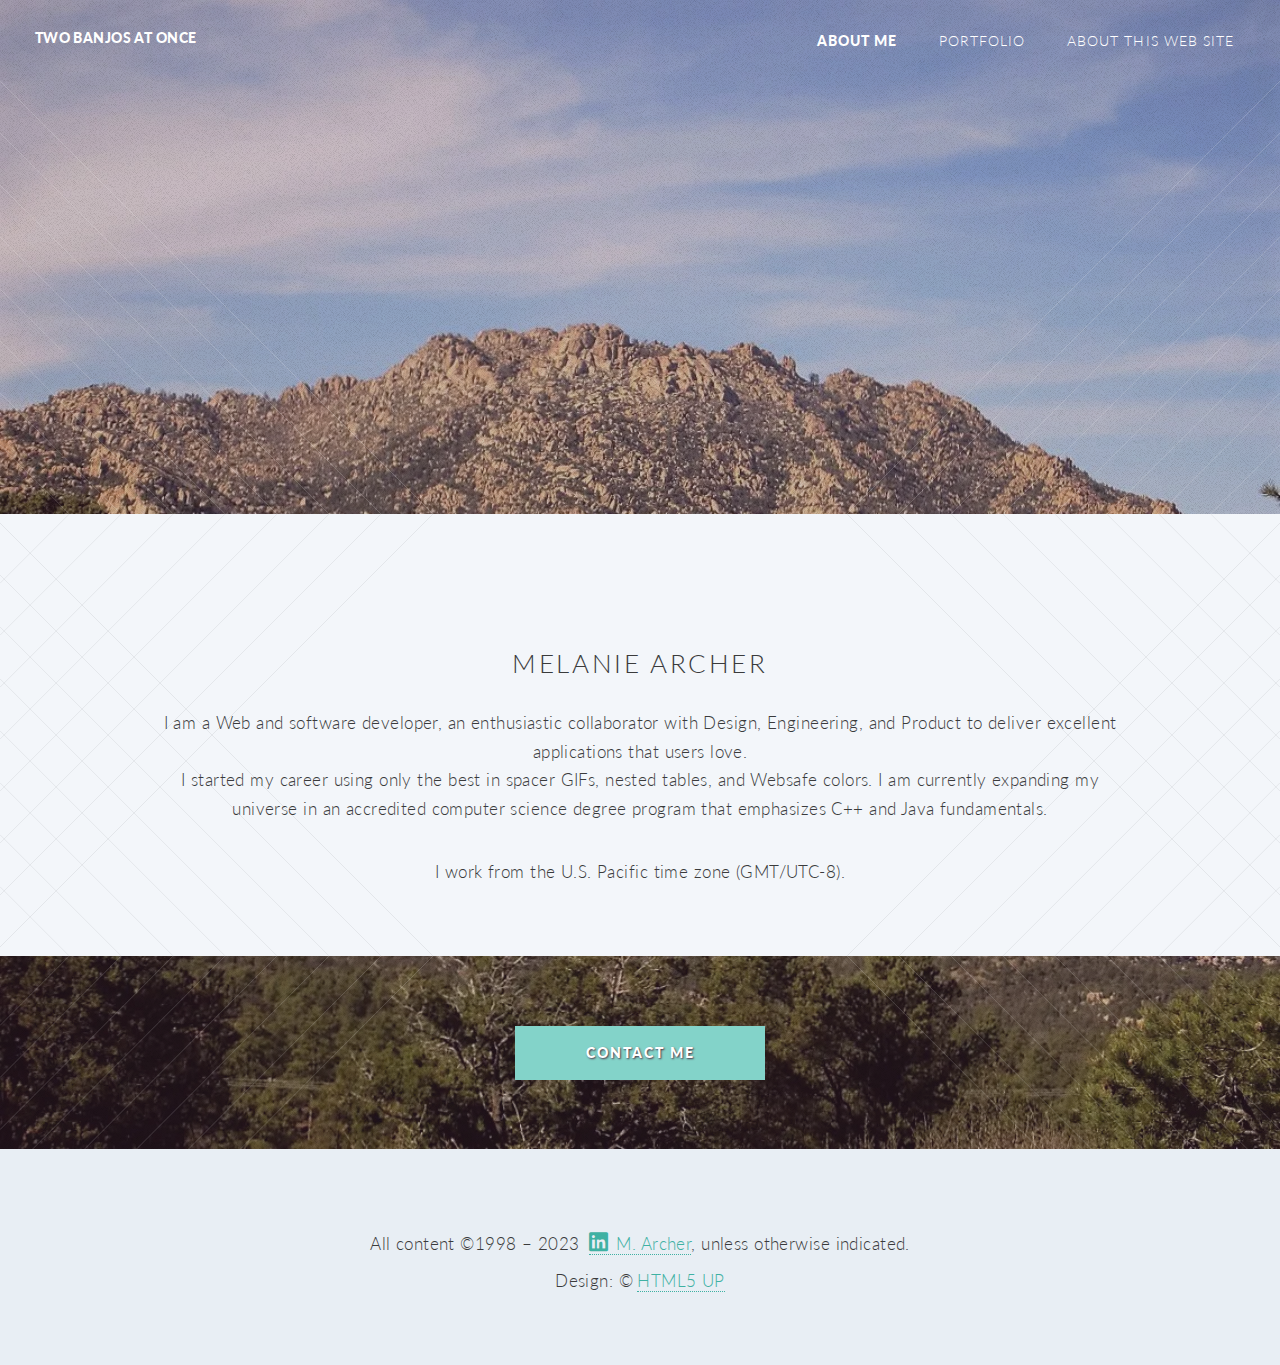
==== commit f7871afb: "Year change." ====
--- a/index.html
+++ b/index.html
@@ -7,14 +7,14 @@
 	<meta http-equiv="x-ua-compatible" content="ie=edge,chrome=1" />
 	<meta name="viewport" content="width=device-width, initial-scale=1, minimal-ui" />
 
-<link rel="apple-touch-icon" sizes="180x180" href="/apple-touch-icon.png">
-<link rel="icon" type="image/png" sizes="48x48" href="/favicon-48.png" />
-<link rel="icon" type="image/png" sizes="32x32" href="/favicon-32.png">
-<link rel="icon" type="image/png" sizes="16x16" href="/favicon-16.png">
-<link rel="manifest" href="/site.webmanifest">
-<meta name="msapplication-TileColor" content="#da532c">
-<meta name="theme-color" content="#ffffff">
-                    
+	<link rel="apple-touch-icon" sizes="180x180" href="/apple-touch-icon.png">
+	<link rel="icon" type="image/png" sizes="48x48" href="/favicon-48.png" />
+	<link rel="icon" type="image/png" sizes="32x32" href="/favicon-32.png">
+	<link rel="icon" type="image/png" sizes="16x16" href="/favicon-16.png">
+	<link rel="manifest" href="/site.webmanifest">
+	<meta name="msapplication-TileColor" content="#da532c">
+	<meta name="theme-color" content="#ffffff">
+
 	<title>Two Banjos At Once: About Me</title>
 	<link rel="stylesheet" href="/assets/css/main.css" />
 	<noscript>
@@ -83,7 +83,7 @@
 		<!-- Footer -->
 		<footer id="footer">
 			<p>
-				All content &copy;1998 &#8211; 2022
+				All content &copy;1998 &#8211; 2023
 				<a href="//www.linkedin.com/in/mejarc"><span class="icon brands circle fa-linkedin"></span>M. Archer</a>, unless
 				otherwise indicated. <br />Design: &copy;<a href="http://html5up.net">HTML5 UP</a>
 			</p>
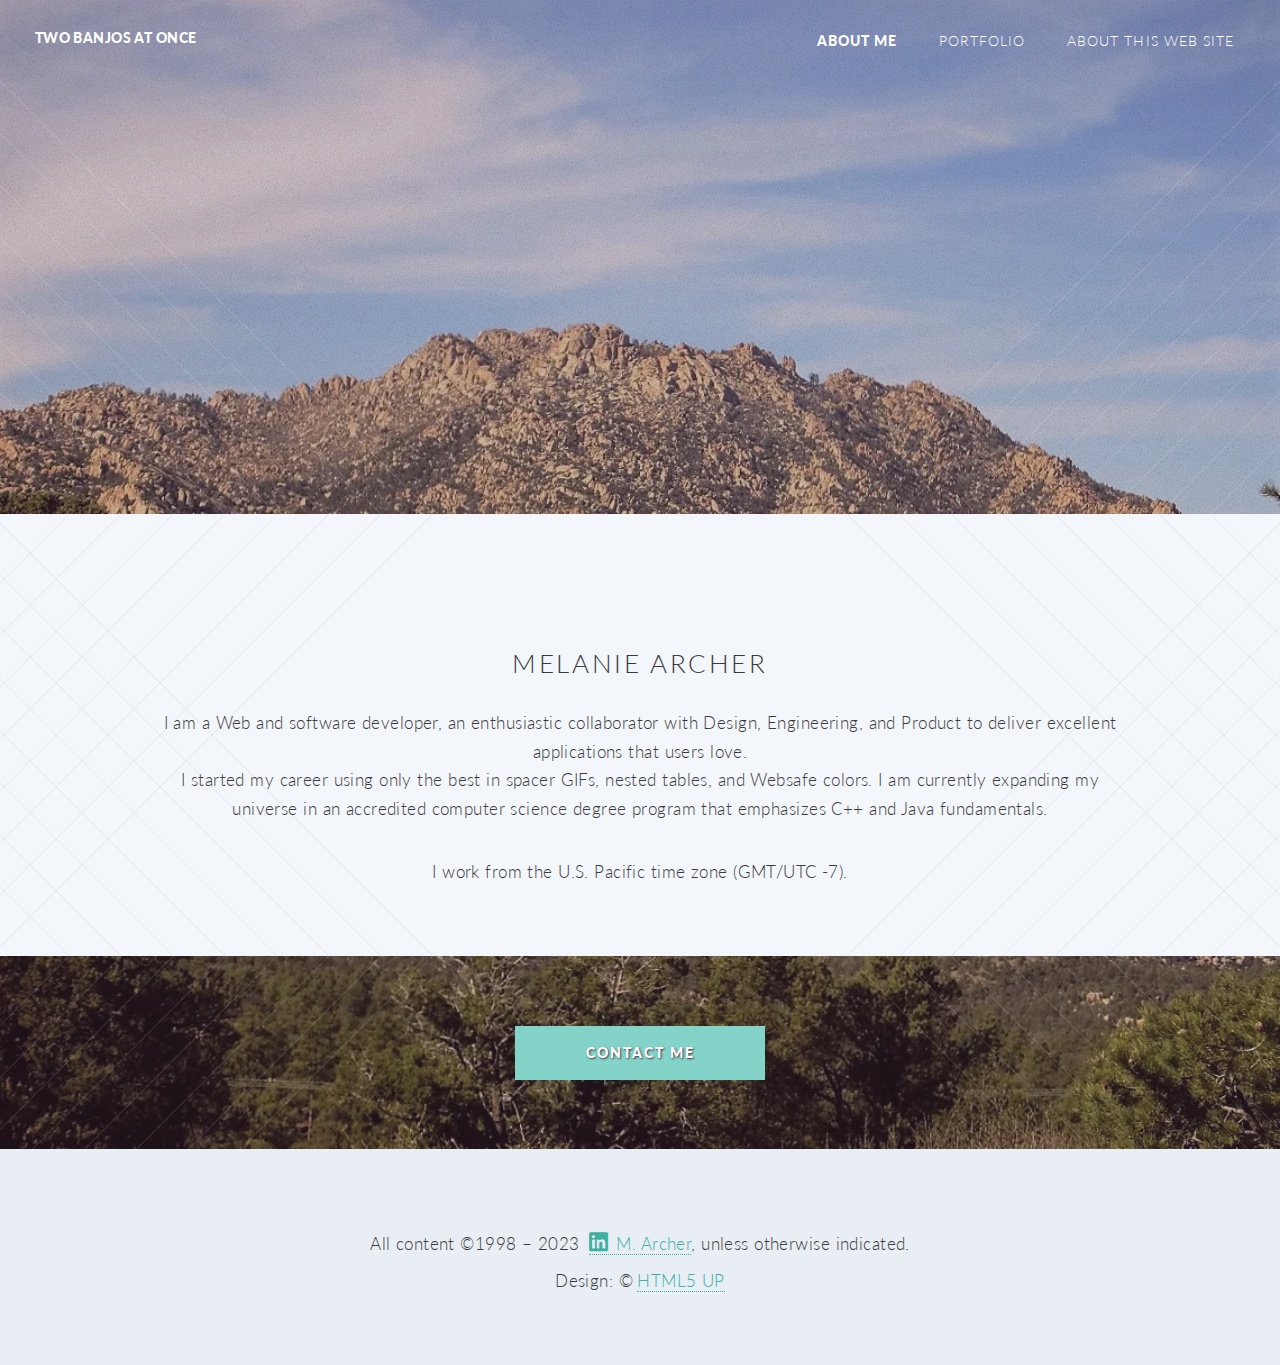
==== commit 448895ba: "Correct time offset. Remove desktop artifact." ====
--- a/index.html
+++ b/index.html
@@ -69,7 +69,7 @@
 					an accredited computer science degree program that emphasizes C++
 					and Java fundamentals.
 				</p>
-				<p>I work from the U.S. Pacific time zone (GMT/UTC-8).</p>
+				<p>I work from the U.S. Pacific time zone (GMT/UTC -7).</p>
 			</header>
 		</article>
 
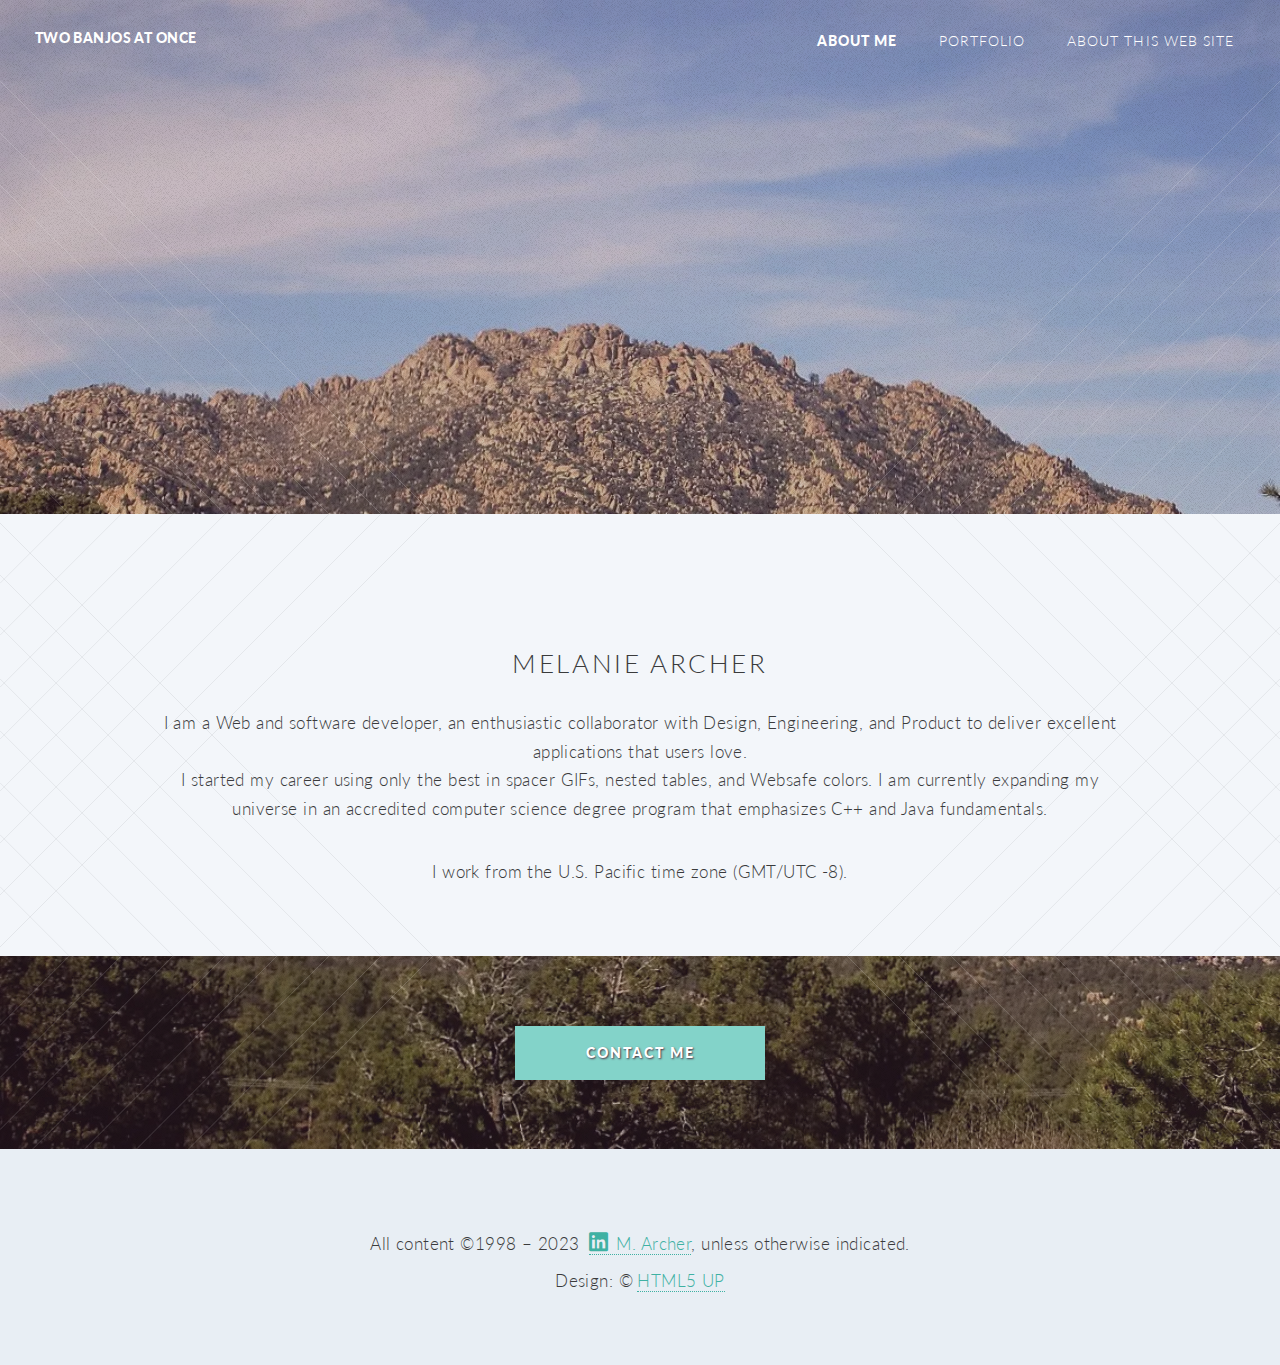
==== commit 556a0352: "Correct offset" ====
--- a/index.html
+++ b/index.html
@@ -69,7 +69,7 @@
 					an accredited computer science degree program that emphasizes C++
 					and Java fundamentals.
 				</p>
-				<p>I work from the U.S. Pacific time zone (GMT/UTC -7).</p>
+				<p>I work from the U.S. Pacific time zone (GMT/UTC -8).</p>
 			</header>
 		</article>
 
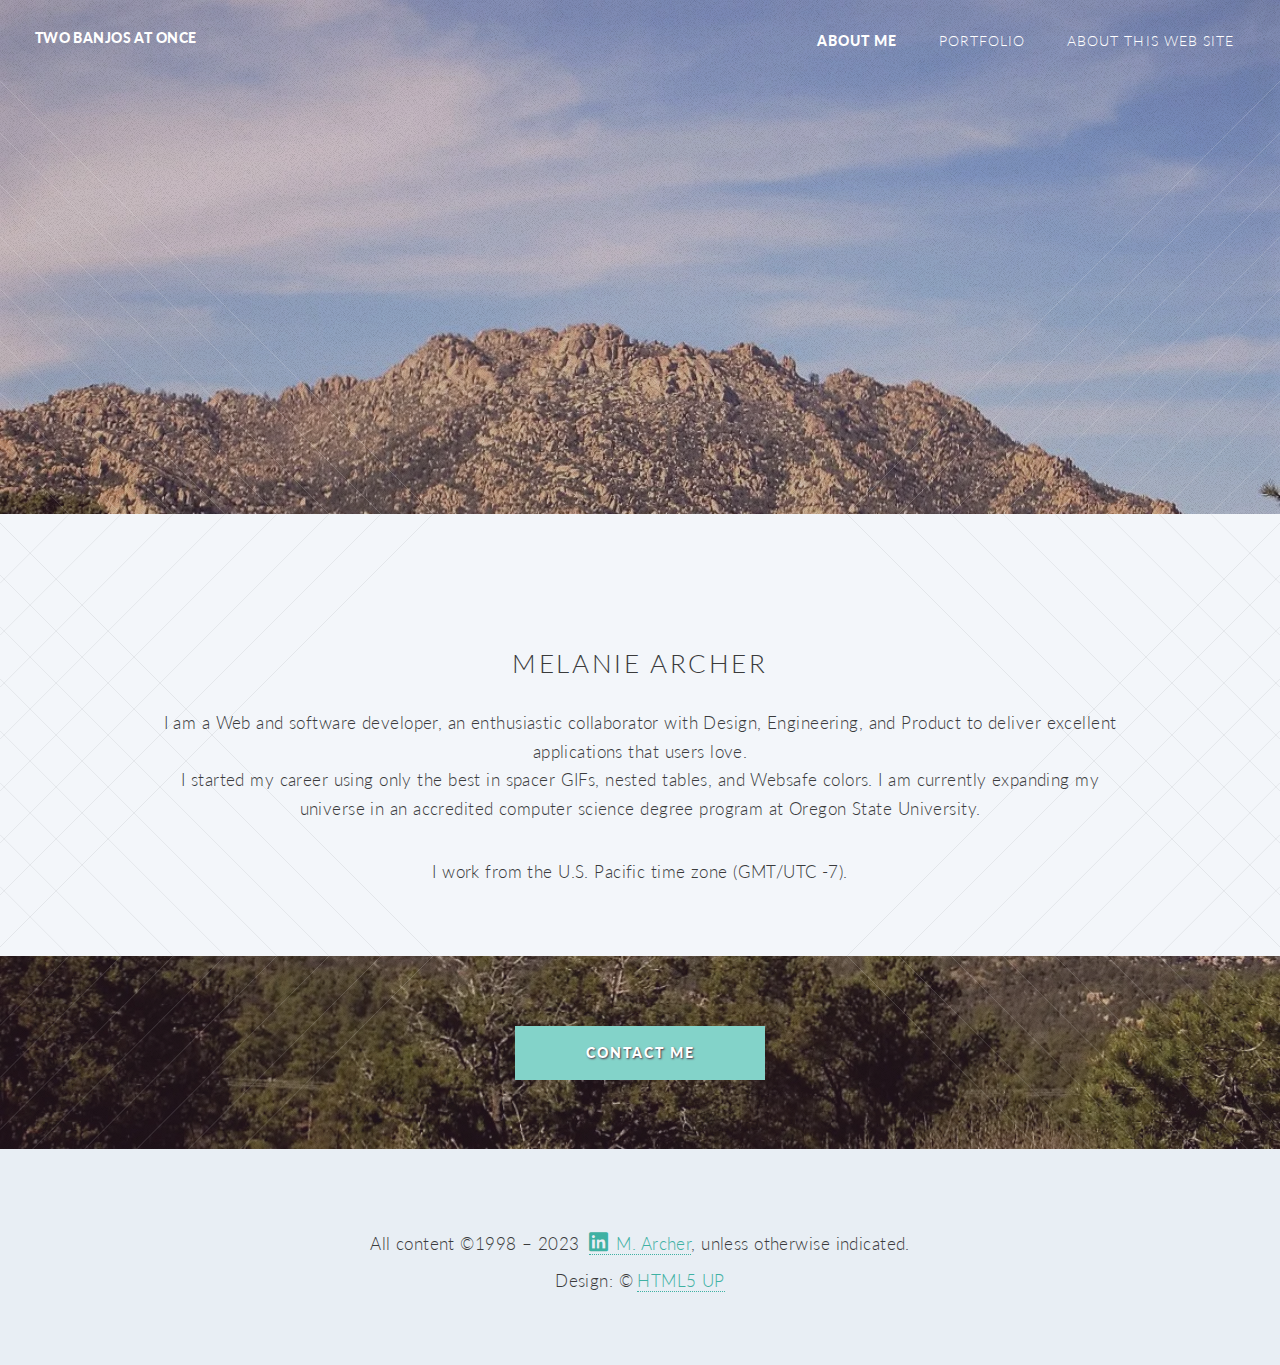
==== commit e6c22b80: "copy change" ====
--- a/index.html
+++ b/index.html
@@ -66,10 +66,9 @@
 				<p>
 					I started my career using only the best in spacer GIFs, nested
 					tables, and Websafe colors. I am currently expanding my universe in
-					an accredited computer science degree program that emphasizes C++
-					and Java fundamentals.
+					an accredited computer science degree program at Oregon State University.
 				</p>
-				<p>I work from the U.S. Pacific time zone (GMT/UTC -8).</p>
+				<p>I work from the U.S. Pacific time zone (GMT/UTC -7).</p>
 			</header>
 		</article>
 
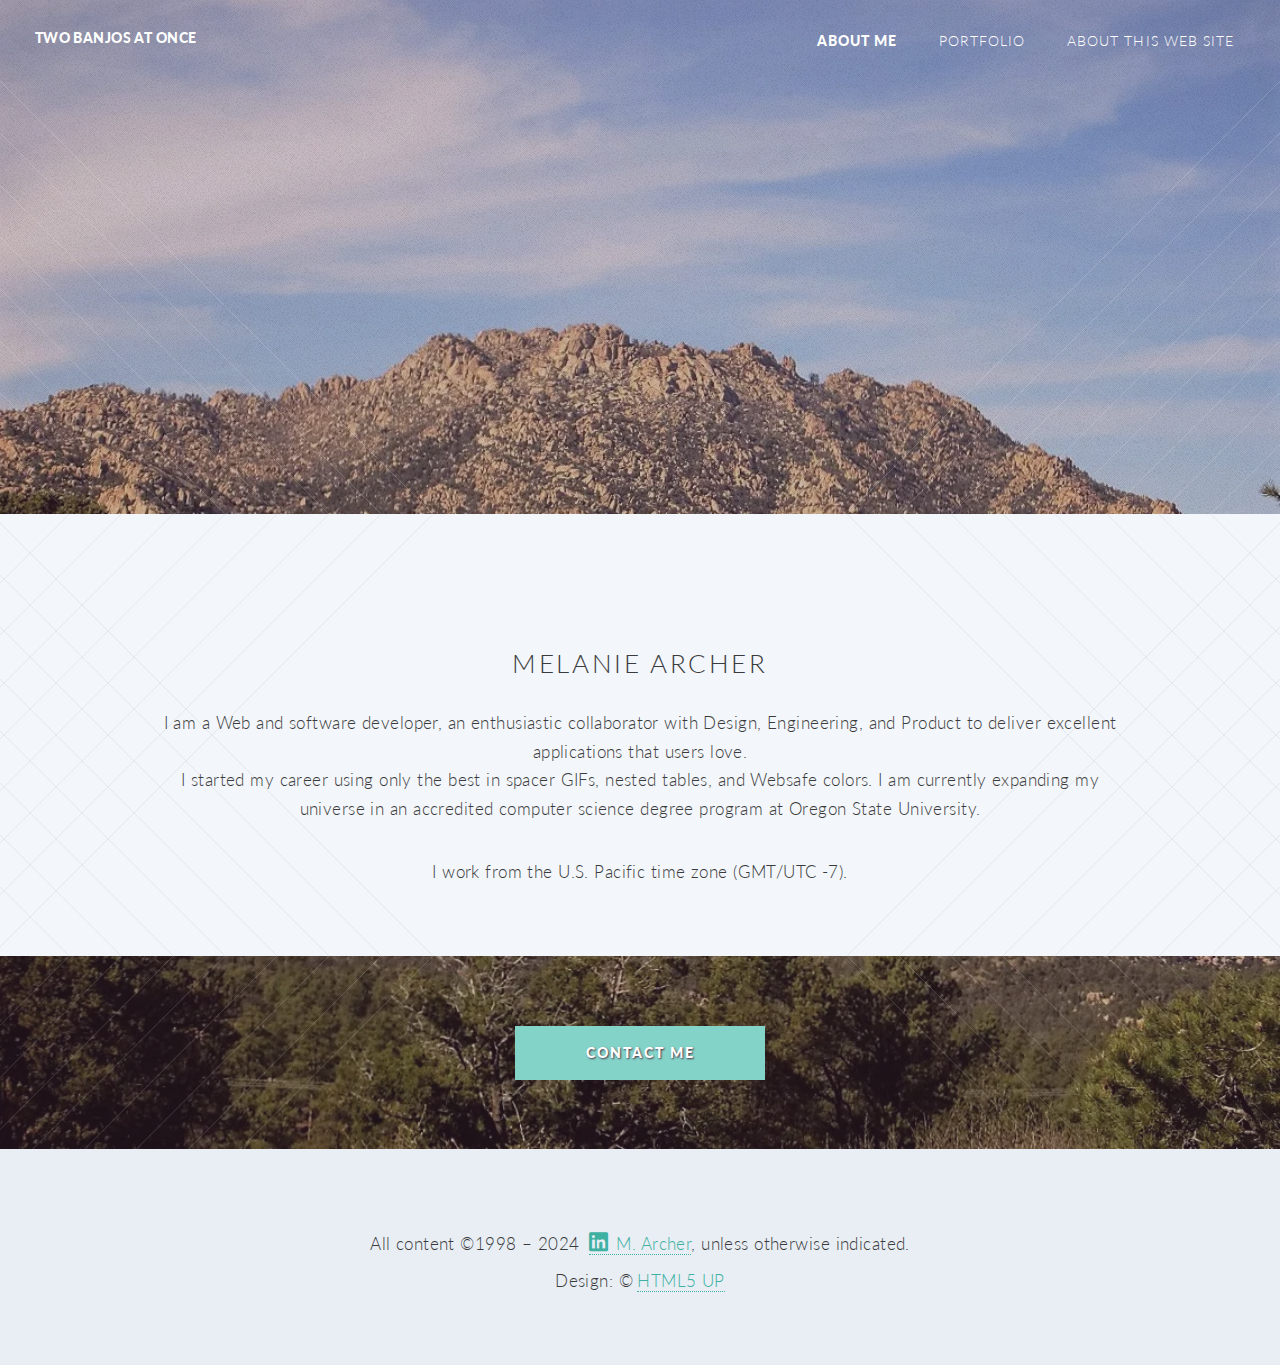
==== commit 49ebd489: "Update to 2024, finally" ====
--- a/index.html
+++ b/index.html
@@ -82,7 +82,7 @@
 		<!-- Footer -->
 		<footer id="footer">
 			<p>
-				All content &copy;1998 &#8211; 2023
+				All content &copy;1998 &#8211; 2024
 				<a href="//www.linkedin.com/in/mejarc"><span class="icon brands circle fa-linkedin"></span>M. Archer</a>, unless
 				otherwise indicated. <br />Design: &copy;<a href="http://html5up.net">HTML5 UP</a>
 			</p>
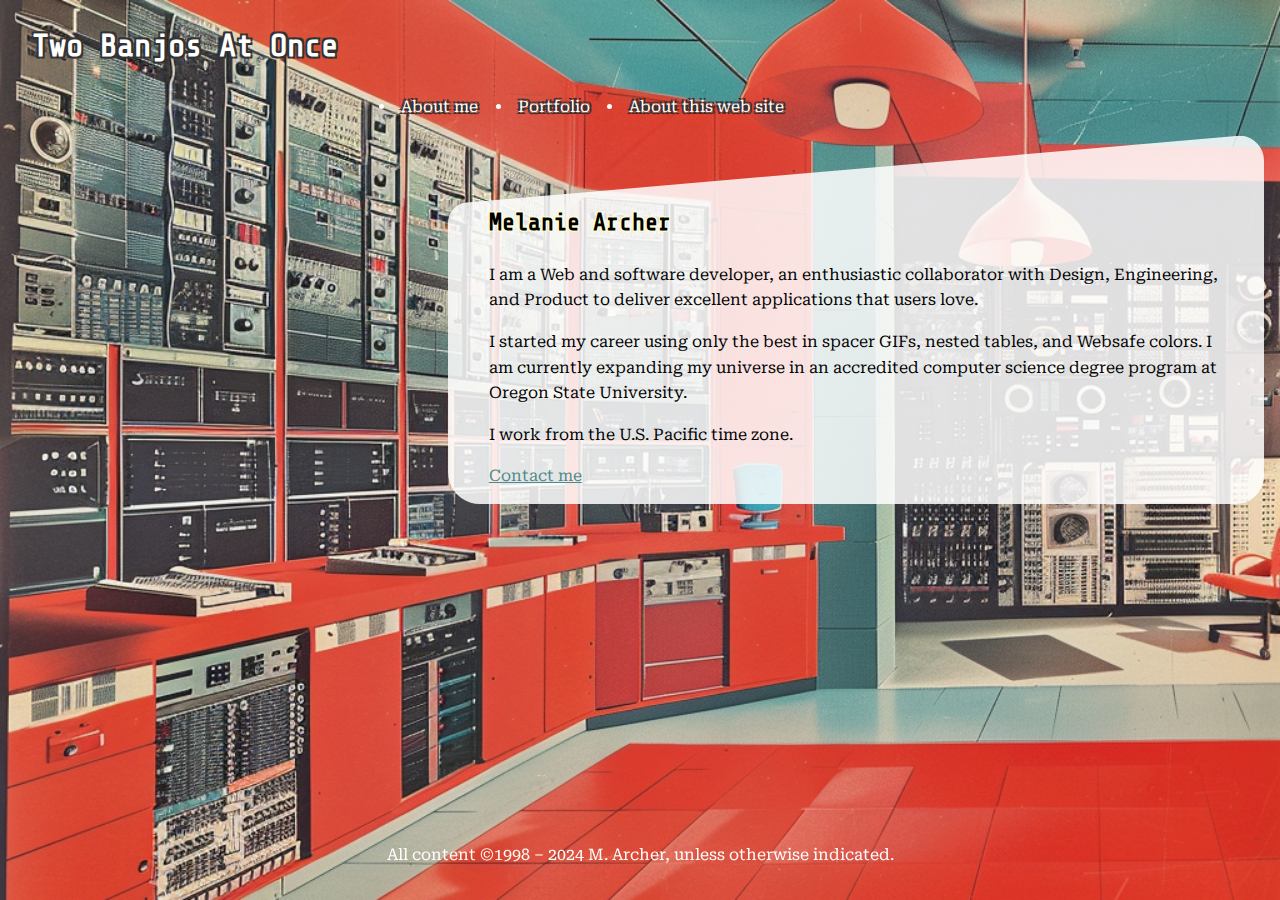
==== commit d8c2d2f9: "Basic design that I like" ====
--- a/index.html
+++ b/index.html
@@ -1,62 +1,39 @@
 <!DOCTYPE html>
-
 <html lang="en">
 
 <head>
-	<meta charset="utf-8" />
-	<meta http-equiv="x-ua-compatible" content="ie=edge,chrome=1" />
-	<meta name="viewport" content="width=device-width, initial-scale=1, minimal-ui" />
+	<meta charset="utf-8">
+	<link rel="preconnect" href="https://fonts.googleapis.com">
+	<link rel="preconnect" href="https://fonts.gstatic.com" crossorigin>
+	<link
+		href="https://fonts.googleapis.com/css2?family=Roboto+Serif:ital,opsz,wght@0,8..144,100..900;1,8..144,100..900&family=Share+Tech+Mono&display=swap"
+		rel="stylesheet">
 
 	<link rel="apple-touch-icon" sizes="180x180" href="/apple-touch-icon.png">
-	<link rel="icon" type="image/png" sizes="48x48" href="/favicon-48.png" />
+	<link rel="icon" type="image/png" sizes="48x48" href="/favicon-48.png">
 	<link rel="icon" type="image/png" sizes="32x32" href="/favicon-32.png">
 	<link rel="icon" type="image/png" sizes="16x16" href="/favicon-16.png">
 	<link rel="manifest" href="/site.webmanifest">
-	<meta name="msapplication-TileColor" content="#da532c">
 	<meta name="theme-color" content="#ffffff">
 
 	<title>Two Banjos At Once: About Me</title>
-	<link rel="stylesheet" href="/assets/css/main.css" />
-	<noscript>
-		<link rel="stylesheet" href="/assets/css/noscript.css" />
-	</noscript>
+	<link rel="stylesheet" href="/css/style.css">
 </head>
 
 <body>
 	<div id="page">
-		<!-- Header -->
-		<header id="header" class="alt" role="banner">
-			<h1 id="logo"><a href="/">Two Banjos At Once</a></h1>
-			<nav id="nav" role="navigation">
+		<header id="header">
+			<h1><a href="/">Two Banjos At Once</a></h1>
+			<nav id="nav">
 				<ul>
 					<li class="current"><a href="/about-me/">About me</a></li>
 					<li><a href="/portfolio/">Portfolio</a></li>
-
 					<li><a href="/about-site/">About this web site</a></li>
 				</ul>
 			</nav>
 		</header>
-
-		<!-- Banner -->
-		<section id="banner">
-			<div class="inner">
-				<header>
-					<h2>Two Banjos At Once</h2>
-				</header>
-
-				<footer>
-					<ul class="buttons stacked">
-						<li>
-							<a href="#main" class="button fit scrolly">Tell Me More</a>
-						</li>
-					</ul>
-				</footer>
-			</div>
-		</section>
-
-		<!-- Main -->
-		<article id="main">
-			<header class="special container">
+		<main>
+			<article>
 				<h2>Melanie Archer</h2>
 				<p>
 					I am a Web and software developer, an enthusiastic collaborator with
@@ -68,23 +45,18 @@
 					tables, and Websafe colors. I am currently expanding my universe in
 					an accredited computer science degree program at Oregon State University.
 				</p>
-				<p>I work from the U.S. Pacific time zone (GMT/UTC -7).</p>
-			</header>
-		</article>
+				<p>I work from the U.S. Pacific time zone.</p>
+				<section id="cta">
+					<a class="button primary" href="mailto:mejarc@pm.me?subject=ping%20from%20twobanjos">Contact me</a>
+				</section>
+			</article>
 
-		<!-- CTA -->
-		<section id="cta">
-			<div class="buttons">
-				<a class="button primary" href="mailto:mejarc@pm.me?subject=ping%20from%20twobanjos">Contact me</a>
-			</div>
-		</section>
-
-		<!-- Footer -->
+		</main>
 		<footer id="footer">
 			<p>
 				All content &copy;1998 &#8211; 2024
 				<a href="//www.linkedin.com/in/mejarc"><span class="icon brands circle fa-linkedin"></span>M. Archer</a>, unless
-				otherwise indicated. <br />Design: &copy;<a href="http://html5up.net">HTML5 UP</a>
+				otherwise indicated.
 			</p>
 		</footer>
 	</div>
--- a/css/style.css
+++ b/css/style.css
@@ -0,0 +1,137 @@
+* {
+  box-sizing: border-box;
+}
+
+html {
+  overflow-y: scroll;
+}
+article {
+  margin: 0 auto;
+  width: 90%;
+}
+body {
+  background-image: url("/background.png");
+  background-size: cover;
+  background-position: center;
+  background-repeat: no-repeat;
+  background-attachment: fixed;
+  color: white;
+  font-family: "Roboto Serif", serif;
+  font-optical-sizing: auto;
+  font-weight: 400;
+  font-style: normal;
+  font-variation-settings: "wdth" 100, "GRAD" 0;
+  height: 100%;
+  line-height: 1.6;
+  margin: 0;
+  padding: 0;
+}
+
+h1,
+h2,
+h3 {
+  font-family: "Share Tech Mono", monospace;
+}
+header {
+  margin: 1rem 2rem;
+}
+header,
+header a {
+  color: white;
+  text-decoration: none;
+  text-shadow: -2px -2px 0 #333333, 2px -2px 0 #333333, -2px 2px 0 #333333,
+    2px 2px 0 #333333;
+}
+header a {
+  text-decoration: none;
+}
+
+main {
+  background-color: rgba(255, 255, 255, 0.85);
+  border-radius: 10px;
+  clip-path: polygon(
+    calc(100% - 28.5px) calc(100% - 0.90000000000001px),
+    32.2px calc(100% - 0.90000000000001px),
+    32.2px calc(100% - 0.90000000000001px),
+    26.973px calc(100% - 1.321px),
+    22.016px calc(100% - 2.54px),
+    17.395px calc(100% - 4.491px),
+    13.176px calc(100% - 7.108px),
+    9.425px calc(100% - 10.325px),
+    6.208px calc(100% - 14.076px),
+    3.591px calc(100% - 18.295px),
+    1.64px calc(100% - 22.916px),
+    0.421px calc(100% - 27.873px),
+    5.3248111102418e-31px calc(100% - 33.1px),
+    0px 87.4px,
+    0px 87.4px,
+    0.1942px 84.5609px,
+    0.7616px 81.8232px,
+    1.6794px 79.2163px,
+    2.9248px 76.7696px,
+    4.475px 74.5125px,
+    6.3072px 72.4744px,
+    8.3986px 70.6847px,
+    10.7264px 69.1728px,
+    13.2678px 67.9681px,
+    16px 67.1px,
+    calc(100% - 30.8px) 0.700002px,
+    calc(100% - 30.8px) 0.700002px,
+    calc(100% - 26.1225px) 0.019601458px,
+    calc(100% - 21.568px) 0.212801024px,
+    calc(100% - 17.2235px) 1.211200686px,
+    calc(100% - 13.176px) 2.946400432px,
+    calc(100% - 9.5125px) 5.35000025px,
+    calc(100% - 6.3200000000001px) 8.353600128px,
+    calc(100% - 3.6855px) 11.888800054px,
+    calc(100% - 1.696px) 15.887200016px,
+    calc(100% - 0.43850000000003px) 20.280400002px,
+    calc(100% - 5.6843418860808e-14px) 25px,
+    calc(100% - 0px) calc(100% - 29.4px),
+    calc(100% - 0px) calc(100% - 29.4px),
+    calc(100% - 0.37139999999999px) calc(100% - 24.7869px),
+    calc(100% - 1.4471999999999px) calc(100% - 20.4072px),
+    calc(100% - 3.1698px) calc(100% - 16.3203px),
+    calc(100% - 5.4816px) calc(100% - 12.5856px),
+    calc(100% - 8.325px) calc(100% - 9.2625px),
+    calc(100% - 11.6424px) calc(100% - 6.4104px),
+    calc(100% - 15.3762px) calc(100% - 4.0887px),
+    calc(100% - 19.4688px) calc(100% - 2.3568px),
+    calc(100% - 23.8626px) calc(100% - 1.2741px),
+    calc(100% - 28.5px) calc(100% - 0.90000000000001px)
+  );
+  color: black;
+  margin: 0 1rem 1rem 35%;
+}
+
+footer {
+  bottom: 1rem;
+  position: fixed;
+  text-align: center;
+  width: 100%;
+}
+
+footer a {
+  color: white;
+  text-decoration: none;
+}
+main a {
+  color: #4c8b8b;
+}
+main article {
+  padding-bottom: 1rem;
+  padding-top: 3rem;
+}
+
+main article h2 {
+  text-shadow: -1px -1px 0 #ffc, 1px -1px 0 #ffc, -1px 1px 0 #ffc,
+    1px 1px 0 #ffc;
+}
+nav {
+  margin-left: 24vw;
+}
+nav li {
+  display: inline list-item;
+  margin-left: 0;
+  margin-right: 0.85rem;
+}
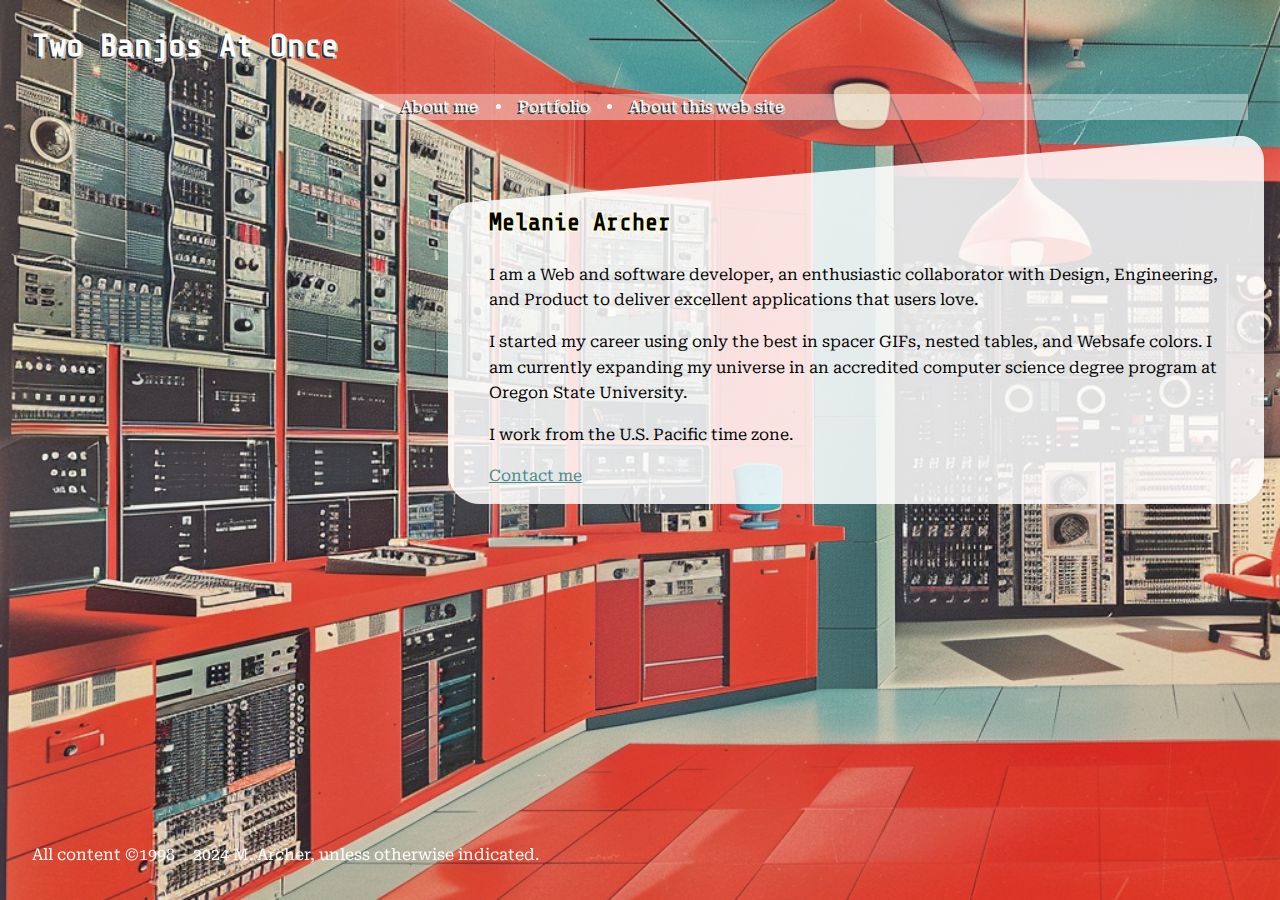
==== commit d628bd7d: "Updated content." ====
--- a/index.html
+++ b/index.html
@@ -17,7 +17,7 @@
 	<meta name="theme-color" content="#ffffff">
 
 	<title>Two Banjos At Once: About Me</title>
-	<link rel="stylesheet" href="/css/style.css">
+	<link rel="stylesheet" href="/style.css">
 </head>
 
 <body>
--- a/style.css
+++ b/style.css
@@ -0,0 +1,142 @@
+* {
+  box-sizing: border-box;
+}
+
+html {
+  overflow-y: scroll;
+}
+article {
+  margin: 0 auto;
+  width: 90%;
+}
+body {
+  background-image: url("/background.png");
+  background-size: cover;
+  background-position: center;
+  background-repeat: no-repeat;
+  background-attachment: fixed;
+  color: white;
+  font-family: "Roboto Serif", serif;
+  font-optical-sizing: auto;
+  font-weight: 400;
+  font-style: normal;
+  font-variation-settings: "wdth" 100, "GRAD" 0;
+  height: 100%;
+  line-height: 1.6;
+  margin: 0;
+  padding: 0;
+}
+
+dt {
+  font-weight: bold;
+  margin-top: 1.65rem;
+}
+h1,
+h2,
+h3 {
+  font-family: "Share Tech Mono", monospace;
+}
+header {
+  margin: 1rem 2rem;
+}
+header,
+header a {
+  color: white;
+  text-decoration: none;
+  text-shadow: -2px 2px 0 #333333, 2px 2px 0 #ccc, -2px 2px 0 #ccc,
+    -2px 2px 0 #ccc;
+}
+header a {
+  text-decoration: none;
+}
+
+main {
+  background-color: rgba(255, 255, 255, 0.85);
+  border-radius: 10px;
+  clip-path: polygon(
+    calc(100% - 28.5px) calc(100% - 0.90000000000001px),
+    32.2px calc(100% - 0.90000000000001px),
+    32.2px calc(100% - 0.90000000000001px),
+    26.973px calc(100% - 1.321px),
+    22.016px calc(100% - 2.54px),
+    17.395px calc(100% - 4.491px),
+    13.176px calc(100% - 7.108px),
+    9.425px calc(100% - 10.325px),
+    6.208px calc(100% - 14.076px),
+    3.591px calc(100% - 18.295px),
+    1.64px calc(100% - 22.916px),
+    0.421px calc(100% - 27.873px),
+    5.3248111102418e-31px calc(100% - 33.1px),
+    0px 87.4px,
+    0px 87.4px,
+    0.1942px 84.5609px,
+    0.7616px 81.8232px,
+    1.6794px 79.2163px,
+    2.9248px 76.7696px,
+    4.475px 74.5125px,
+    6.3072px 72.4744px,
+    8.3986px 70.6847px,
+    10.7264px 69.1728px,
+    13.2678px 67.9681px,
+    16px 67.1px,
+    calc(100% - 30.8px) 0.700002px,
+    calc(100% - 30.8px) 0.700002px,
+    calc(100% - 26.1225px) 0.019601458px,
+    calc(100% - 21.568px) 0.212801024px,
+    calc(100% - 17.2235px) 1.211200686px,
+    calc(100% - 13.176px) 2.946400432px,
+    calc(100% - 9.5125px) 5.35000025px,
+    calc(100% - 6.3200000000001px) 8.353600128px,
+    calc(100% - 3.6855px) 11.888800054px,
+    calc(100% - 1.696px) 15.887200016px,
+    calc(100% - 0.43850000000003px) 20.280400002px,
+    calc(100% - 5.6843418860808e-14px) 25px,
+    calc(100% - 0px) calc(100% - 29.4px),
+    calc(100% - 0px) calc(100% - 29.4px),
+    calc(100% - 0.37139999999999px) calc(100% - 24.7869px),
+    calc(100% - 1.4471999999999px) calc(100% - 20.4072px),
+    calc(100% - 3.1698px) calc(100% - 16.3203px),
+    calc(100% - 5.4816px) calc(100% - 12.5856px),
+    calc(100% - 8.325px) calc(100% - 9.2625px),
+    calc(100% - 11.6424px) calc(100% - 6.4104px),
+    calc(100% - 15.3762px) calc(100% - 4.0887px),
+    calc(100% - 19.4688px) calc(100% - 2.3568px),
+    calc(100% - 23.8626px) calc(100% - 1.2741px),
+    calc(100% - 28.5px) calc(100% - 0.90000000000001px)
+  );
+  color: black;
+  margin: 0 1rem 1rem 35%;
+}
+
+footer {
+  bottom: 1rem;
+  left: 2rem;
+  position: fixed;
+  width: 100%;
+}
+
+footer a {
+  color: white;
+  text-decoration: none;
+}
+main a {
+  color: #4c8b8b;
+}
+main article {
+  padding-bottom: 1rem;
+  padding-top: 3rem;
+}
+
+main article h2 {
+  text-shadow: -1px -1px 0 #ffc, 1px -1px 0 #ffc, -1px 1px 0 #ffc,
+    1px 1px 0 #ffc;
+}
+nav {
+  background-color: rgba(255, 255, 255, 0.4);
+  margin-left: 24vw;
+}
+nav li {
+  display: inline list-item;
+  margin-left: 0;
+  margin-right: 0.85rem;
+}
